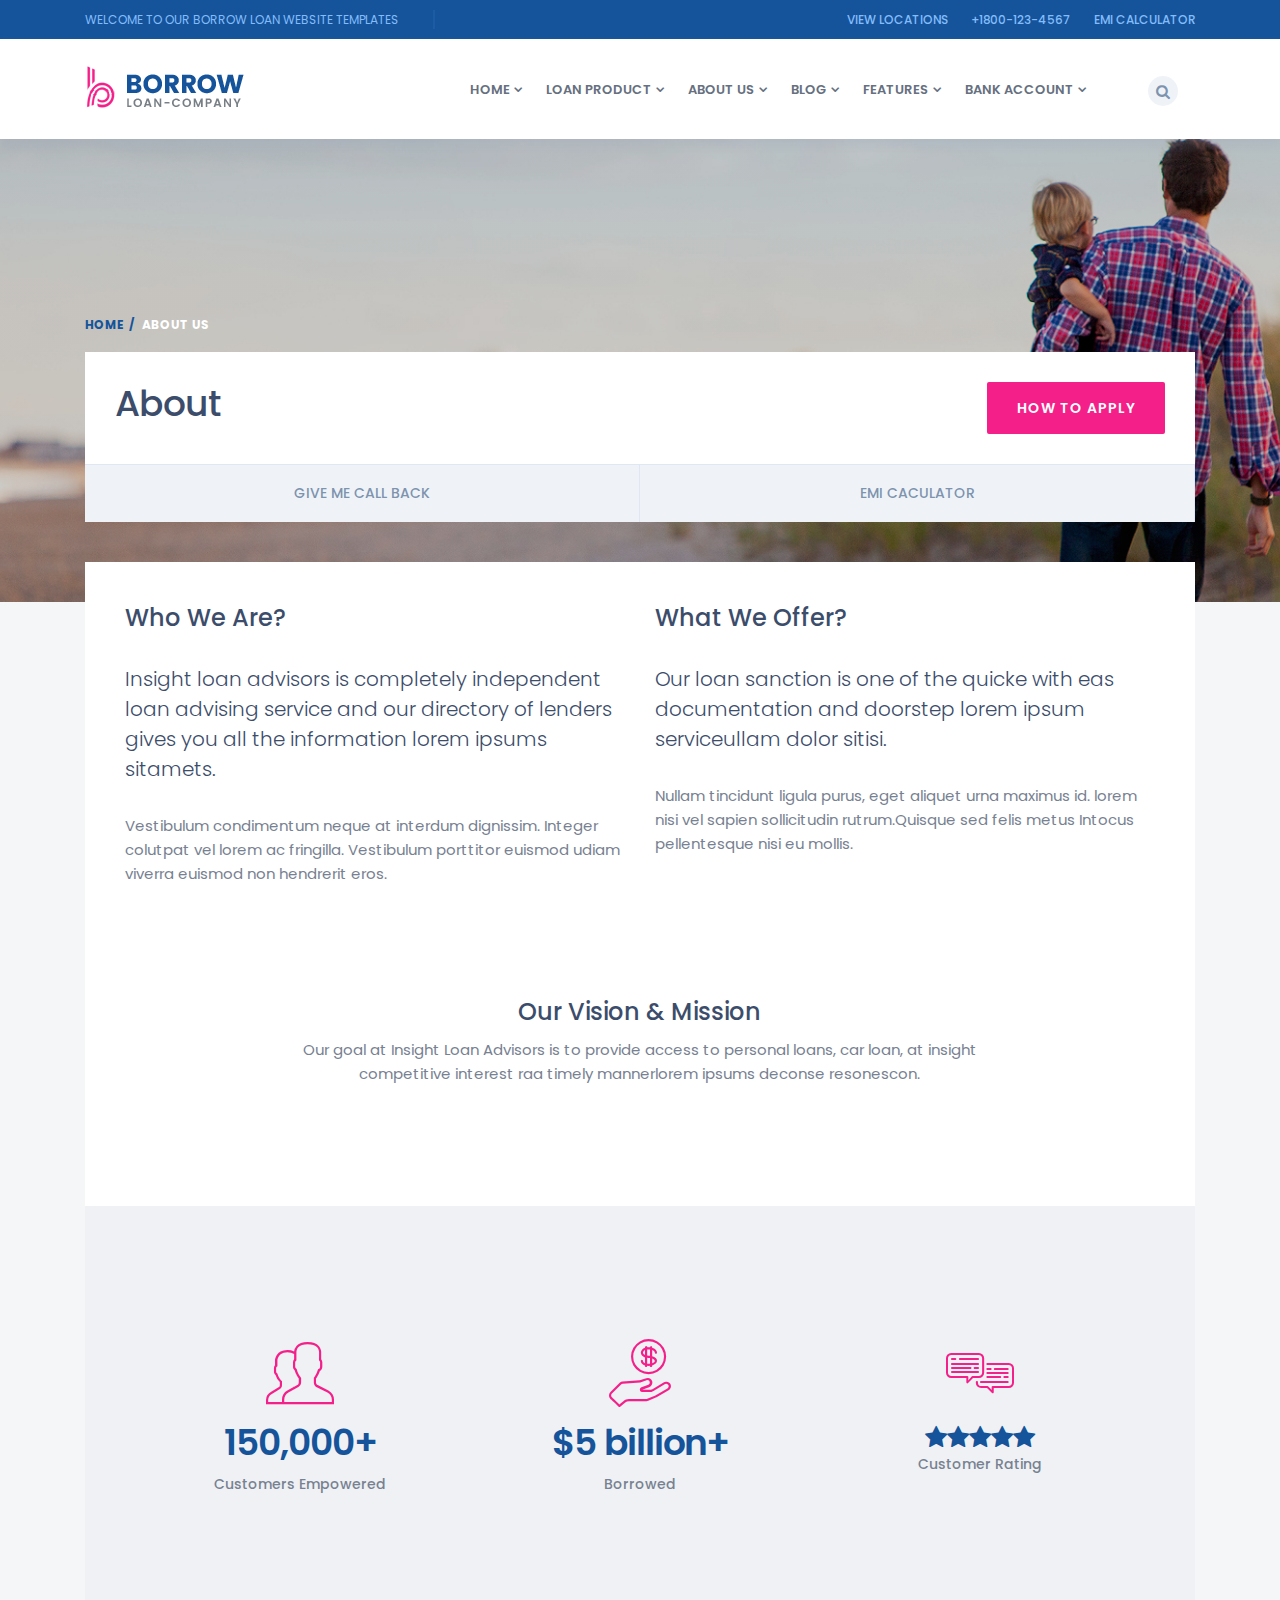
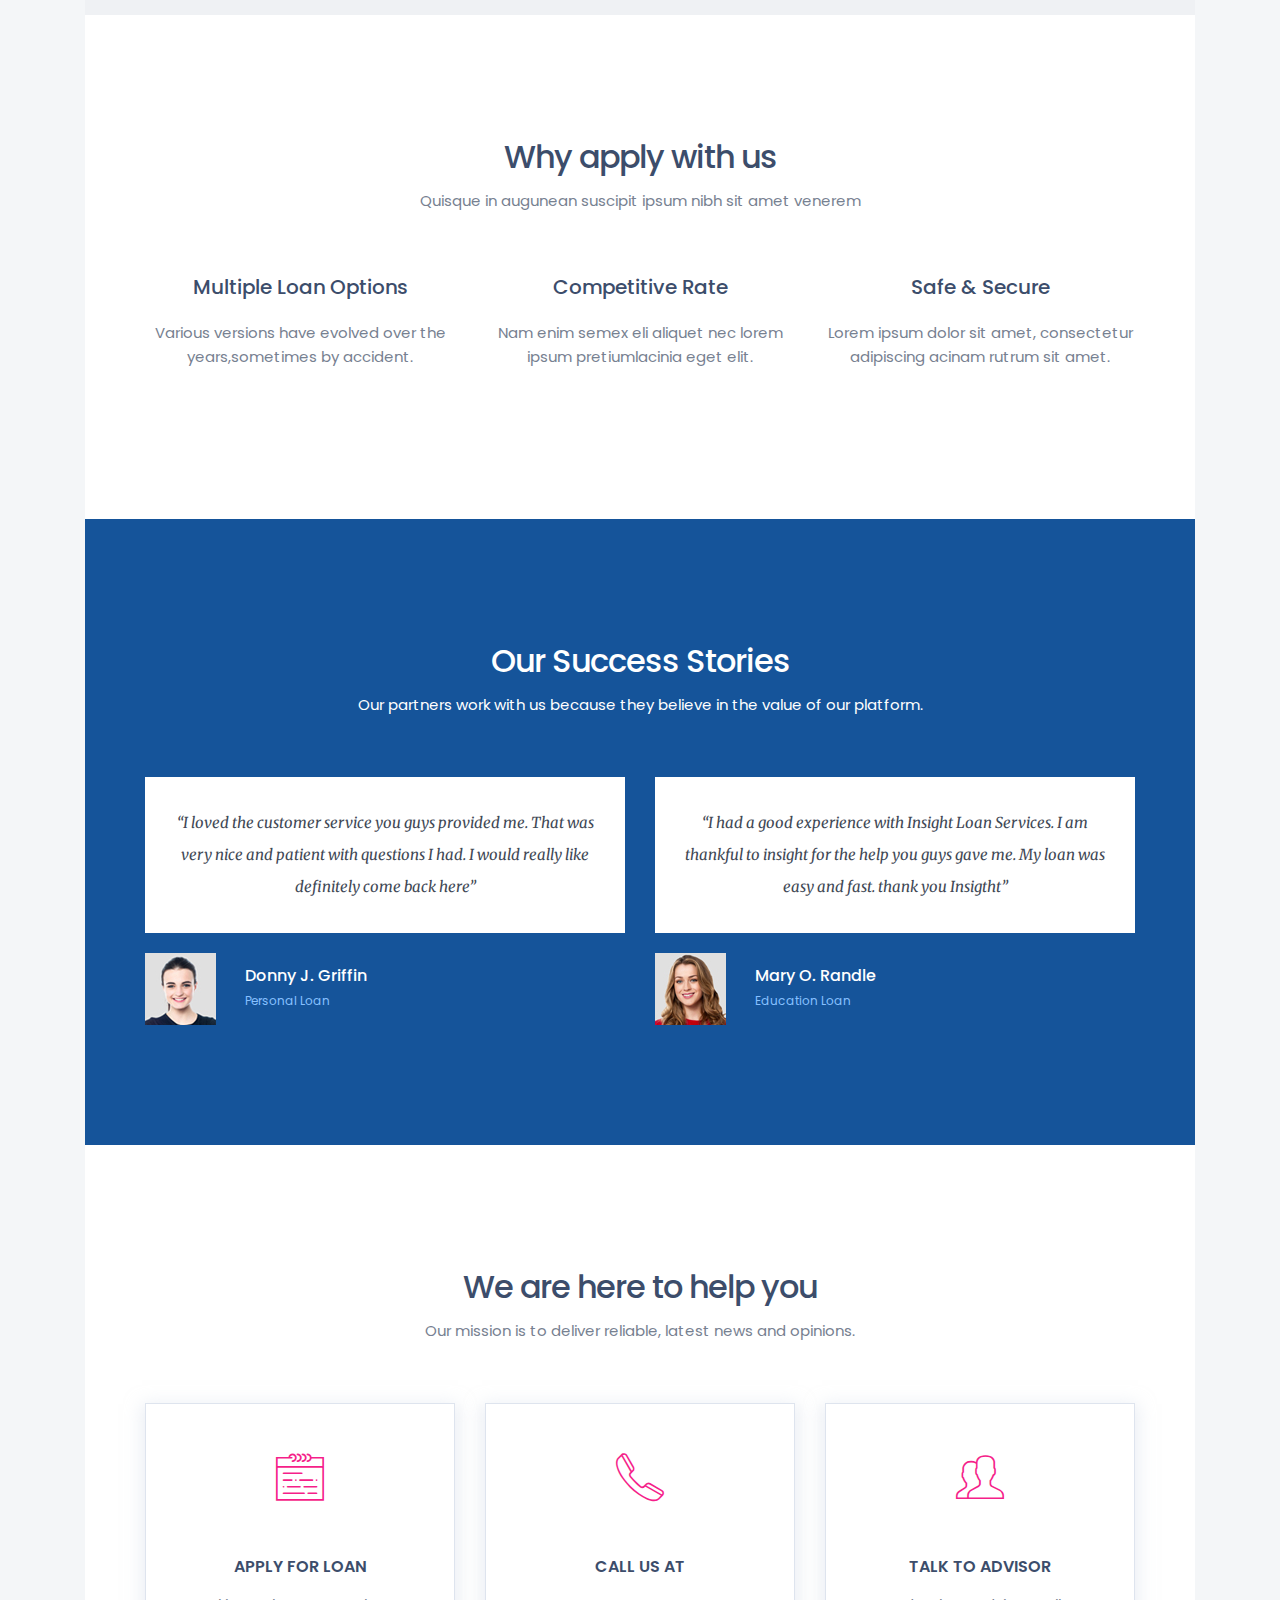
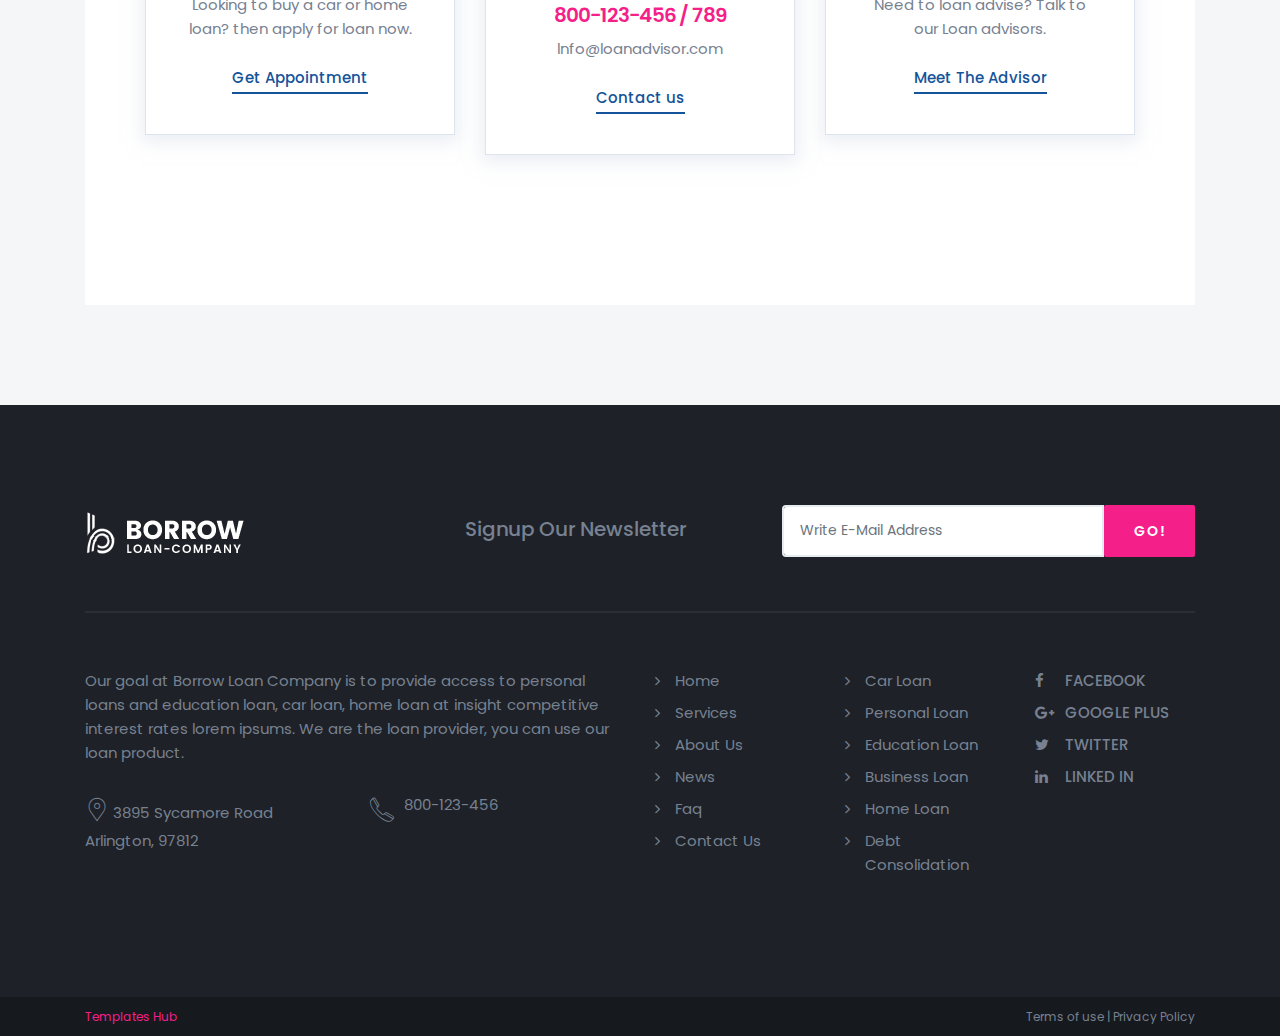
==== about.html @ 6f978fc0 "Updated 11:51pm 21/09/23" ====
<!DOCTYPE html>
<html lang="en">

<head>
    <meta charset="utf-8">
    <meta http-equiv="X-UA-Compatible" content="IE=edge">
    <meta name="viewport" content="width=device-width, initial-scale=1">
    <!-- The above 3 meta tags *must* come first in the head; any other head content must come *after* these tags -->
    <title>Borrow - A Loan Company Website Templates</title>
    <!-- Bootstrap -->
    <link href="css/bootstrap.min.css" rel="stylesheet">
    
    <link href="css/font-awesome.min.css" rel="stylesheet">
    <link href="css/fontello.css" rel="stylesheet">
    
   
    <!-- Google Fonts -->
    <link href="https://fonts.googleapis.com/css?family=Poppins:300,400,500,600,700%7CMerriweather:300,300i,400,400i,700,700i" rel="stylesheet">
    <link href="css/style.css" rel="stylesheet">
    <!-- HTML5 shim and Respond.js for IE8 support of HTML5 elements and media queries -->
    <!-- WARNING: Respond.js doesn't work if you view the page via file:// -->
    <!--[if lt IE 9]>
      <script src="https://oss.maxcdn.com/html5shiv/3.7.3/html5shiv.min.js"></script>
      <script src="https://oss.maxcdn.com/respond/1.4.2/respond.min.js"></script>
    <![endif]-->
</head>

<body>
    <div class="collapse searchbar" id="searchbar">
        <div class="search-area">
            <div class="container">
                <div class="row">
                    <div class="col-xl-12 col-lg-12 col-md-12 col-sm-12 col-12">
                        <div class="input-group">
                            <input type="text" class="form-control" placeholder="Search for...">
                            <span class="input-group-btn">
            <button class="btn btn-default" type="button">Go!</button>
            </span> </div>
                        <!-- /input-group -->
                    </div>
                    <!-- /.col-lg-6 -->
                </div>
            </div>
        </div>
    </div>
    <div class="top-bar">
        <!-- top-bar -->
        <div class="container">
            <div class="row">
                <div class="col-xl-4 col-lg-5 col-md-4 col-sm-6 col-6 d-none d-xl-block d-lg-block">
                    <p class="mail-text">Welcome to our Borrow Loan Website Templates</p>
                </div>
                <div class="col-xl-8 col-lg-7 col-md-12 col-sm-12 col-12 text-right">
                    <div class="top-nav"> <span class="top-text"><a href="#">View Locations</a> </span> <span class="top-text"><a href="#">+1800-123-4567</a></span> <span class="top-text"><a href="#">EMI calculator</a></span> </div>
                </div>
            </div>
        </div>
    </div>
    <!-- /.top-bar -->
    <div class="header">
        <div class="container">
            <div class="row">
                <div class="col-xl-2 col-lg-2 col-md-12 col-sm-6 col-6">
                    <!-- logo -->
                    <div class="logo">
                        <a href="index.html"><img src="images/logo.png" alt="Borrow - Loan Company Website Template"></a>
                    </div>
                </div>
                <!-- logo -->
                <div class="col-xl-9 col-lg-9 col-md-12 col-sm-12 col-12">
                  <div id="navigation">
                        <!-- navigation start-->
                        <ul>
                            <li class="active"><a href="#" class="animsition-link">Home</a>
                                <ul>
                                    <li><a href="index.html" title="Home page 1" class="animsition-link">Home page 1</a></li>
                                    <li><a href="index-1.html" title="Home page 2" class="animsition-link">Home page 2</a></li>
                                    <li><a href="index-2.html" title="Home page 3" class="animsition-link">Home page 3</a></li>
                                    <li><a href="index-3.html" title="Home page 4" class="animsition-link">Home page 4 
                                     <span class="badge">New</span></a></li>
                                    <li><a href="index-4-students-loan.html" title="students loan" class="animsition-link">Students Loan Page <span class="badge">New</span></a> </li>
                                    <li><a href="index-5-business-loan.html" title="students loan" class="animsition-link">Business Loan Page<span class="badge">New</span></a></li>
                                    <li><a href="index-6.html" title="" class="animsition-link">Home Tabbed<span class="badge">New</span></a></li>
                                    <li><a href="index-7-borrow-bank.html" title="" class="animsition-link">Bank Home Page<span class="badge">New</span></a></li>
                                </ul>
                            </li>
                            <li><a href="#" class="animsition-link">Loan Product</a>
                                <ul>
                                    <li><a href="#" title="Education Loan" class="animsition-link">Credit Card <span class="badge">New</span></a>
                                        <ul>
                                            <li><a href="credit-card-listing.html" title="Credit Card Listing" class="animsition-link">Credit Card Listing</a></li>
                                            <li><a href="credit-card-single.html" title="Credit Card Single" class="animsition-link">Credit Card Single</a></li>
                                        </ul>
                                    </li>
                                    <li><a href="#" title="Lenders" class="animsition-link">Lenders <span class="badge">New</span></a>
                                        <ul>
                                            <li><a href="lender-listing.html" title="Credit Card Listing" class="animsition-link">Lenders Listing</a></li>
                                            <li><a href="lender-single.html" title="Credit Card Single" class="animsition-link">Lenders Single</a></li>
                                        </ul>
                                    </li>
                                    <li><a href="product-single-sidebar.html">Product page side tab <span class="badge">New</span></a>
                                    </li>
                                    <li><a href="loan-listing-image.html" title="Loan Image Listing" class="animsition-link">Loan Image Listing</a></li>
                                    <li><a href="loan-listing-icon.html" title="Loan Icon Listing" class="animsition-link">Loan Icon Listing</a></li>
                                    <li><a href="car-loan.html" title="Car Loan" class="animsition-link">Car Loan Single</a></li>
                                    <li><a href="personal-loan.html" title="Personal Loan" class="animsition-link">Personal Loan Single</a></li>
                                    <li><a href="home-loan.html" title="Home Loan" class="animsition-link">Home Loan Single</a></li>
                                    <li><a href="education-loan.html" title="Education Loan" class="animsition-link">Education Loan Single</a></li>
                                </ul>
                            </li>
                            <li><a href="about.html" class="animsition-link">About us</a>
                                <ul>
                                    <li><a href="about.html" title="About us" class="animsition-link">About us</a></li>
                                    <li><a href="team.html" title="Team" class="animsition-link">Team</a></li>
                                </ul>
                            </li>
                            <li><a href="blog-listing.html" class="animsition-link">Blog</a>
                                <ul>
                                    <li><a href="blog-listing.html" title="Blog Listing" class="animsition-link">Blog Listing</a></li>
                                    <li><a href="blog-single.html" title="Blog Single" class="animsition-link">Blog Single</a></li>
                                    <li><a href="blog-two-column.html" title="Blog Two Column" class="animsition-link">Blog Two Column</a></li>
                                    <li><a href="blog-three-column.html" title="Blog Three Column" class="animsition-link">Blog Three Column</a></li>
                                </ul>
                            </li>
                            <li><a href="compare-loan.html" class="animsition-link">Features</a>
                                <ul>
                                    <li><a href="#" title="Compare Loan" class="animsition-link">Compare Page</a>
                                        <ul>
                                          
                                            <li><a href="compare-credit-card.html" title="Compare Loan" class="animsition-link">Compare Credit Card</a>
                                                <li><a href="compare-personal-loan.html" title="Compare Loan" class="animsition-link">Compare Personal</a></li>
                                                <li><a href="compare-student-loan.html" title="Compare Loan" class="animsition-link">Compare Student Loan</a></li>
                                                  <li><a href="compare-loan.html" title="Compare Loan" class="animsition-link">Compare Loan</a></li>
                                        </ul>
                                        </li>
                                        <li><a href="#" class="animsition-link">Landing Pages</a>
                                            <ul>
                                                <li><a href="landing-page-car-loan.html" title="Loan Calculator" class="animsition-link">Car Loan 
                                     <small class="highlight">Landing Page</small>
                                     </a></li>
                                                <li><a href="landing-page-home-loan.html" title="Loan Calculator" class="animsition-link">Home Loan 
                                     <small class="highlight">Landing Page</small></a></li>
                                     <li><a href="refinancing-landing-page.html" title="Refinancing Page" class="animsition-link">Refinancing Page
                                     <small class="highlight">Landing Page</small></a></li>
                                       <li><a href="lead-genrator-landing-page.html" title="Lead Genrator" class="animsition-link">Lead Genrator 
                                     <small class="highlight">Landing Page</small></a></li>
                                       <li><a href="card-landing-page.html" title="Card Landing" class="animsition-link">Card Page 
                                     <small class="highlight">Landing Page</small></a></li>
                                            </ul>
                                        </li>
                                        <li><a href="loan-calculator.html" title="Loan Calculator" class="animsition-link">Loan Calculator</a></li>
                                        <li><a href="loan-eligibility.html" title="Loan Calculator" class="animsition-link">Loan Eligibility Cal <span class="badge">NEW</span></a></li>
                                        <li><a href="faq.html" title="Faq" class="animsition-link">Faq page</a></li>
                                        <li><a href="testimonial.html" title="Testimonial" class="animsition-link">Testimonial</a></li>
                                        <li><a href="error.html" title="404 Error" class="animsition-link">404 Error</a></li>
                                        <li><a href="gallery-filter-2.html" class="animsition-link">Gallery</a>
                                            <ul>
                                                <li><a href="gallery-filter-2.html" title="Filterable Gallery 2 column" class="animsition-link">Filterable Gallery 2 column</a></li>
                                                <li><a href="gallery-filter-3.html" title="Filterable Gallery 3 column" class="animsition-link">Filterable Gallery 3 column</a></li>
                                                <li><a href="gallery-masonry.html" title="Masonry Gallery" class="animsition-link">Masonry Gallery</a></li>
                                                <li><a href="gallery-zoom.html" title="Zoom Gallery" class="animsition-link">Zoom Gallery</a></li>
                                            </ul>
                                        </li>
                                        <li><a href="shortcodes-tabs.html" class="animsition-link">Shortcodes</a>
                                            <ul>
                                                <li><a href="shortcodes-tables.html" title="Table" class="animsition-link">Table</a></li>
                                                <li><a href="shortcodes-tabs.html" title="Tab" class="animsition-link">Tab</a></li>
                                                <li><a href="shortcodes-accordion.html" title="Accordion" class="animsition-link">Accordion</a></li>
                                                <li><a href="shortcodes-alert.html" title="Alert" class="animsition-link">Alert</a></li>
                                                <li><a href="shortcodes-button.html" title="Button" class="animsition-link">Button</a></li>
                                                <li><a href="shortcodes-column.html" title="Column" class="animsition-link">Column</a></li>
                                            </ul>
                                        </li>
                                        <li><a href="contact-us.html" title="Contact us" class="animsition-link">Contact us</a></li>
                                </ul>
                                </li>
                                <li><a href="compare-loan.html" class="animsition-link">Bank Account</a>
                                    <ul>
                                        <li><a href="personal-bank-account.html" title="Bank Account" class="animsition-link">Bank Account</a></li>
                                        <li><a href="personal-bank-saving.html" title="Bank Saving" class="animsition-link">Bank Account list</a></li>
                                        <li><a href="borrow-account-saving.html" title="Bank Account Single" class="animsition-link">Bank Account Single</a></li>
                                    </ul>
                                </li>
                        </ul>
                    </div>
                    <!-- /.navigation start-->
                </div>
                <div class="col-xl-l col-lg-1 col-md-1 col-sm-1 col-12 d-none d-xl-block d-lg-block">
                    <!-- search start-->
                    <div class="search-nav"> <a class="search-btn" role="button" data-toggle="collapse" href="#searchbar" aria-expanded="false"><i class="fa fa-search"></i></a> </div>
                </div>
                <!-- /.search start-->
            </div>
        </div>
    </div>
    <div class="page-header">
        <div class="container">
            <div class="row">
                <div class="col-xl-12 col-lg-12 col-md-12 col-sm-12 col-12">
                    <div class="page-breadcrumb">
                        <ol class="breadcrumb">
                            <li><a href="index.html">Home</a></li>
                            <li class="active">About us</li>
                        </ol>
                    </div>
                </div>
                <div class="col-xl-12 col-lg-12 col-md-12 col-sm-12 col-12">
                   <div class="bg-white pinside30">
                        <div class="row">
                           <div class="col-xl-4 col-lg-4 col-md-9 col-sm-12 col-12">
                                <h1 class="page-title">About</h1>
                            </div>
                            <div class="col-xl-8 col-lg-8 col-md-3 col-sm-12 col-12">
                                <div class="row">
                                       <div class="col-xl-12 col-lg-12 col-md-12 col-sm-12 col-12">
                                        <div class="btn-action"> <a href="#" class="btn btn-default">How To Apply</a> </div>
                                    </div>
                                </div>
                            </div>
                        </div>
                    </div>
                    <div class="sub-nav" id="sub-nav">
                        <ul class="nav nav-justified">
                            <li class="nav-item">
                                <a href="contact-us.html" class="nav-link">Give me call back</a>
                            </li>
                            <li class="nav-item">
                                <a href="#" class="nav-link">Emi Caculator</a>
                            </li>
                        </ul>
                    </div>
                </div>
            </div>
        </div>
    </div>
    <div class=" ">
        <!-- content start -->
        <div class="container">
            <div class="row">
                <div class="col-md-12">
                    <div class="wrapper-content bg-white ">
                        <div class="about-section pinside40">
                            <div class="row">
                                <div class="col-xl-6 col-lg-6 col-md-6 col-sm-12 col-12">
                                    <h2 class="mb30">Who We Are?</h2>
                                    <p class="lead mb30">Insight loan advisors is completely independent loan advising service and our directory of lenders gives you all the information lorem ipsums sitamets.</p>
                                    <p>Vestibulum condimentum neque at interdum dignissim. Integer colutpat vel lorem ac fringilla. Vestibulum porttitor euismod udiam viverra euismod non hendrerit eros. </p>
                                </div>
                                <div class="col-xl-6 col-lg-6 col-md-6 col-sm-12 col-12">
                                    <div class="mb60">
                                        <h2 class="mb30">What We Offer?</h2>
                                        <p class="lead mb30">Our loan sanction is one of the quicke with eas documentation and doorstep lorem ipsum serviceullam dolor sitisi.</p>
                                        <p>Nullam tincidunt ligula purus, eget aliquet urna maximus id. lorem nisi vel sapien sollicitudin rutrum.Quisque sed felis metus Intocus pellentesque nisi eu mollis.</p>
                                    </div>
                                </div>
                                <div class="offset-xl-2 col-xl-8 offset-lg-2 col-lg-8 col-md-12 col-sm-12 col-12">
                                    <div class="text-center section-space80">
                                        <h2>Our Vision &amp; Mission</h2>
                                        <p>Our goal at Insight Loan Advisors is to provide access to personal loans, car loan, at insight competitive interest raa timely mannerlorem ipsums deconse resonescon.</p>
                                    </div>
                                </div>
                            </div>
                        </div>
                        <div class="section-space120 pinside60 bg-primary">
                            <div class="row">
                                <div class="col-xl-4 col-lg-4 col-md-4 col-sm-4 col-4">
                                    <div class="text-center">
                                        <div class="icon"> <i class="icon-4x icon-users icon-default"></i>
                                            <h1 class="big-title">150,000+</h1>
                                            <div class="small-title">Customers Empowered</div>
                                        </div>
                                    </div>
                                </div>
                                <div class="col-xl-4 col-lg-4 col-md-4 col-sm-4 col-4">
                                    <div class="text-center">
                                        <div class="icon"> <i class="icon-4x icon-money icon-default"></i>
                                            <h1 class="big-title">$5 billion+</h1>
                                            <div class="small-title">Borrowed</div>
                                        </div>
                                    </div>
                                </div>
                                <div class="col-xl-4 col-lg-4 col-md-4 col-sm-4 col-4">
                                    <div class="text-center">
                                        <div class="icon"> <i class="icon-4x icon-dialog icon-default"></i>
                                            <div class="icon icon-1x icon-primary"><i class="fa fa-star"></i><i class="fa fa-star"></i><i class="fa fa-star"></i><i class="fa fa-star"></i><i class="fa fa-star"></i></div>
                                            <div class="small-title">Customer Rating</div>
                                        </div>
                                    </div>
                                </div>
                            </div>
                        </div>
                        <div class="section-space120 pinside60 bg-white">
                            <div class="">
                                <div class="row">
                                    <div class="col-xl-12 col-lg-12 col-md-12 col-sm-12 col-12">
                                        <div class="section-title text-center mb60">
                                            <h1>Why apply with us</h1>
                                            <p>Quisque in augunean suscipit ipsum nibh sit amet venerem </p>
                                        </div>
                                    </div>
                                </div>
                                <div class="row">
                                    <div class="col-xl-4 col-lg-4 col-md-4 col-sm-4 col-4">
                                        <div class="text-center mb30">
                                            <h3 class="mb20">Multiple Loan Options</h3>
                                            <p> Various versions have evolved over the years,sometimes by accident.</p>
                                        </div>
                                    </div>
                                    <div class="col-xl-4 col-lg-4 col-md-4 col-sm-4 col-4">
                                        <div class="text-center mb30">
                                            <h3 class="mb20">Competitive Rate </h3>
                                            <p>Nam enim semex eli aliquet nec lorem ipsum pretiumlacinia eget elit.</p>
                                        </div>
                                    </div>
                                    <div class="col-xl-4 col-lg-4 col-md-4 col-sm-4 col-4">
                                        <div class="text-center mb30">
                                            <h3 class="mb20">Safe &amp; Secure</h3>
                                            <p>Lorem ipsum dolor sit amet, consectetur adipiscing acinam rutrum sit amet. </p>
                                        </div>
                                    </div>
                                </div>
                            </div>
                        </div>
                        <div class="bg-default pinside60 testimonial-section section-space120">
                            <div class=" ">
                                <div class="row">
                                    <div class="offset-xl-2 col-xl-8 offset-lg-2 col-lg-8 col-md-8 col-sm-12 col-12">
                                        <div class="mb60 text-center section-title title-white">
                                            <!-- section title start-->
                                            <h1 class="title-white">Our Success Stories</h1>
                                            <p>Our partners work with us because they believe in the value of our platform.</p>
                                        </div>
                                        <!-- /.section title start-->
                                    </div>
                                </div>
                                <div class="row">
                                    <div class="col-xl-6 col-lg-6 col-md-6 col-sm-12 col-12 clearfix">
                                        <div class="testimonial-block mb30">
                                            <div class="bg-white pinside30 mb20">
                                                <p class="testimonial-text text-center">“I loved the customer service you guys provided me. That was very nice and patient with questions I had. I would really like definitely come back here”</p>
                                            </div>
                                            <div class="testimonial-autor-box">
                                                <div class="testimonial-img pull-left"> <img src="images/testimonial-img.jpg" alt="Borrow - Loan Company Website Template"> </div>
                                                <div class="testimonial-autor pull-left">
                                                    <h4 class="testimonial-name">Donny J. Griffin</h4>
                                                    <span class="testimonial-meta">Personal Loan</span> </div>
                                            </div>
                                        </div>
                                    </div>
                                    <div class="col-xl-6 col-lg-6 col-md-6 col-sm-12 col-12 clearfix">
                                        <div class="testimonial-block mb30">
                                            <div class="bg-white pinside30 mb20">
                                                <p class="testimonial-text text-center"> “I had a good experience with Insight Loan Services. I am thankful to insight for the help you guys gave me. My loan was easy and fast. thank you Insigtht”</p>
                                            </div>
                                            <div class="testimonial-autor-box">
                                                <div class="testimonial-img pull-left"> <img src="images/testimonial-img-1.jpg" alt="Borrow - Loan Company Website Template"> </div>
                                                <div class="testimonial-autor pull-left">
                                                    <h4 class="testimonial-name">Mary O. Randle</h4>
                                                    <span class="testimonial-meta">Education Loan</span> </div>
                                            </div>
                                        </div>
                                    </div>
                                </div>
                            </div>
                        </div>
                        <div class="cta-section pinside60 bg-white section-space120">
                            <div class=" ">
                                <div class="row">
                                    <div class="offset-xl-2 col-xl-8 offset-lg-2 col-lg-8 col-md-8 col-sm-12 col-12">
                                        <div class="mb60 text-center section-title">
                                            <!-- section title start-->
                                            <h1>We are here to help you</h1>
                                            <p>Our mission is to deliver reliable, latest news and opinions.</p>
                                        </div>
                                        <!-- /.section title start-->
                                    </div>
                                </div>
                                <div class="row">
                                    <div class="col-xl-4 col-lg-6 col-md-6 col-sm-12 col-12">
                                        <div class="bg-white bg-boxshadow pinside40 outline text-center mb30">
                                            <div class="mb40"><i class="icon-calendar-3 icon-2x icon-default"></i></div>
                                            <h2 class="capital-title">Apply For Loan</h2>
                                            <p>Looking to buy a car or home loan? then apply for loan now.</p>
                                            <a href="#" class="btn-link">Get Appointment</a> </div>
                                    </div>
                                    <div class="col-xl-4 col-lg-6 col-md-6 col-sm-12 col-12">
                                        <div class="bg-white bg-boxshadow pinside40 outline text-center mb30">
                                            <div class="mb40"><i class="icon-phone-call icon-2x icon-default"></i></div>
                                            <h2 class="capital-title">Call us at </h2>
                                            <h1 class="text-big">800-123-456 / 789 </h1>
                                            <p>lnfo@loanadvisor.com</p>
                                            <a href="#" class="btn-link">Contact us</a> </div>
                                    </div>
                                    <div class="col-xl-4 col-lg-6 col-md-6 col-sm-12 col-12">
                                        <div class="bg-white bg-boxshadow pinside40 outline text-center mb30">
                                            <div class="mb40"> <i class="icon-users icon-2x icon-default"></i></div>
                                            <h2 class="capital-title">Talk to Advisor</h2>
                                            <p>Need to loan advise? Talk to our Loan advisors.</p>
                                            <a href="#" class="btn-link">Meet The Advisor</a> </div>
                                    </div>
                                </div>
                            </div>
                        </div>
                    </div>
                </div>
            </div>
        </div>
    </div>
    <!-- /.content end -->
    <div class="footer section-space100">
        <!-- footer -->
        <div class="container">
            <div class="row">
                <div class="col-xl-4 col-lg-4 col-md-4 col-sm-12 col-12">
                    <div class="footer-logo">
                        <!-- Footer Logo -->
                        <img src="images/ft-logo.png" alt="Borrow - Loan Company Website Templates"> </div>
                    <!-- /.Footer Logo -->
                </div>
                <div class="col-xl-8 col-lg-8 col-md-8 col-sm-12 col-12">
                    <div class="row">
                        <div class="col-xl-5 col-lg-5 col-md-5 col-sm-12 col-12">
                            <h3 class="newsletter-title">Signup Our Newsletter</h3>
                        </div>
                        <div class="col-xl-7 col-lg-7 col-md-7 col-sm-12 col-12">
                            <div class="newsletter-form">
                                <!-- Newsletter Form -->
                                <form action="https://jituchauhan.com/borrow/bootstrap-4/newsletter.php" method="post">
                                    <div class="input-group">
                                        <input type="email" class="form-control" id="newsletter" name="newsletter" placeholder="Write E-Mail Address" required>
                                        <span class="input-group-btn">
                <button class="btn btn-default" type="submit">Go!</button>
                </span> </div>
                                    <!-- /input-group -->
                                </form>
                            </div>
                            <!-- /.Newsletter Form -->
                        </div>
                    </div>
                    <!-- /.col-lg-6 -->
                </div>
            </div>
            <hr class="dark-line">
            <div class="row">
                <div class="col-xl-6 col-lg-6 col-md-6 col-sm-12 col-12">
                    <div class="widget-text mt40">
                        <!-- widget text -->
                        <p>Our goal at Borrow Loan Company is to provide access to personal loans and education loan, car loan, home loan at insight competitive interest rates lorem ipsums. We are the loan provider, you can use our loan product.</p>
                        <div class="row">
                            <div class="col-xl-6 col-lg-6 col-md-6 col-sm-6 col-6">
                                <p class="address-text"><span><i class="icon-placeholder-3 icon-1x"></i> </span>3895 Sycamore Road Arlington, 97812 </p>
                            </div>
                            <div class="col-xl-6 col-lg-6 col-md-6 col-sm-6 col-6">
                                <p class="call-text"><span><i class="icon-phone-call icon-1x"></i></span>800-123-456</p>
                            </div>
                        </div>
                    </div>
                    <!-- /.widget text -->
                </div>
                <div class="col-xl-2 col-lg-2 col-md-4 col-sm-6 col-6">
                    <div class="widget-footer mt40">
                        <!-- widget footer -->
                        <ul class="listnone">
                            <li><a href="#">Home</a></li>
                            <li><a href="#">Services</a></li>
                            <li><a href="#">About Us</a></li>
                            <li><a href="#">News</a></li>
                            <li><a href="#">Faq</a></li>
                            <li><a href="#">Contact Us</a></li>
                        </ul>
                    </div>
                    <!-- /.widget footer -->
                </div>
                <div class="col-xl-2 col-lg-2 col-md-4 col-sm-6 col-6">
                    <div class="widget-footer mt40">
                        <!-- widget footer -->
                        <ul class="listnone">
                            <li><a href="#">Car Loan</a></li>
                            <li><a href="#">Personal Loan</a></li>
                            <li><a href="#">Education Loan</a></li>
                            <li><a href="#">Business Loan</a></li>
                            <li><a href="#">Home Loan</a></li>
                            <li><a href="#">Debt Consolidation</a></li>
                        </ul>
                    </div>
                    <!-- /.widget footer -->
                </div>
                <div class="col-xl-2 col-lg-2 col-md-4 col-sm-6 col-6">
                    <div class="widget-social mt40">
                        <!-- widget footer -->
                        <ul class="listnone">
                            <li><a href="#"><i class="fa fa-facebook"></i>Facebook</a></li>
                            <li><a href="#"><i class="fa fa-google-plus"></i>Google Plus</a></li>
                            <li><a href="#"><i class="fa fa-twitter"></i>Twitter</a></li>
                            <li><a href="#"><i class="fa fa-linkedin"></i>Linked In</a></li>
                        </ul>
                    </div>
                    <!-- /.widget footer -->
                </div>
            </div>
        </div>
    </div>
    <!-- /.footer -->
    <div class="tiny-footer">
        <!-- tiny footer -->
        <div class="container">
            <div class="row">
                <div class="col-xl-6 col-lg-6 col-md-6 col-sm-6 col-6">
                    <p><a target="_blank" href="https://www.templateshub.net">Templates Hub</a></p>
                </div>
                <div class="col-xl-6 col-lg-6 col-md-6 col-sm-6 col-6 text-right">
                    <p>Terms of use | Privacy Policy</p>
                </div>
            </div>
        </div>
    </div>
    <!-- /.tiny footer -->
    <!-- back to top icon -->
    <a href="#0" class="cd-top" title="Go to top">Top</a>
    <!-- jQuery (necessary for Bootstrap's JavaScript plugins) -->
    <script src="js/jquery.min.js"></script>
    <!-- Include all compiled plugins (below), or include individual files as needed -->
    <script src="js/bootstrap.min.js"></script>
    <script type="text/javascript" src="js/menumaker.js"></script>
  
    <script type="text/javascript" src="js/jquery.sticky.js"></script>
    <script type="text/javascript" src="js/sticky-header.js"></script>
    <!-- Back to top script -->
    <script src="js/back-to-top.js" type="text/javascript"></script>
   
</body>


</html>
---- css/fontello.css ----
@font-face {
  font-family: 'fontello';
  src: url('../fonts/fontellof887.eot?72294633');
  src: url('../fonts/fontellof887.eot?72294633#iefix') format('embedded-opentype'),
       url('../fonts/fontellof887.html?72294633') format('woff2'),
       url('../fonts/fontellof887.woff?72294633') format('woff'),
       url('../fonts/fontellof887.ttf?72294633') format('truetype'),
       url('../fonts/fontellof887.svg?72294633#fontello') format('svg');
  font-weight: normal;
  font-style: normal;
}
/* Chrome hack: SVG is rendered more smooth in Windozze. 100% magic, uncomment if you need it. */
/* Note, that will break hinting! In other OS-es font will be not as sharp as it could be */
/*
@media screen and (-webkit-min-device-pixel-ratio:0) {
  @font-face {
    font-family: 'fontello';
    src: url('../font/fontello.svg?72294633#fontello') format('svg');
  }
}
*/
 
 [class^="icon-"]:before, [class*=" icon-"]:before {
  font-family: "fontello";
  font-style: normal;
  font-weight: normal;
  speak: none;
 
  display: inline-block;
  text-decoration: inherit;
  
   
  /* opacity: .8; */
 
  /* For safety - reset parent styles, that can break glyph codes*/
  font-variant: normal;
  text-transform: none;
 
  /* fix buttons height, for twitter bootstrap */
  line-height: 1em;
 
  /* Animation center compensation - margins should be symmetric */
  /* remove if not needed */
 
 
  /* you can be more comfortable with increased icons size */
  /* font-size: 120%; */
 
  /* Font smoothing. That was taken from TWBS */
  -webkit-font-smoothing: antialiased;
  -moz-osx-font-smoothing: grayscale;
 
  /* Uncomment for 3D effect */
  /* text-shadow: 1px 1px 1px rgba(127, 127, 127, 0.3); */
}
 
.icon-file:before { content: '\e800'; } /* '' */
.icon-flag:before { content: '\e801'; } /* '' */
.icon-folder:before { content: '\e802'; } /* '' */
.icon-gardening:before { content: '\e803'; } /* '' */
.icon-hourglass:before { content: '\e804'; } /* '' */
.icon-info:before { content: '\e805'; } /* '' */
.icon-letter:before { content: '\e806'; } /* '' */
.icon-light-bulb:before { content: '\e807'; } /* '' */
.icon-list:before { content: '\e808'; } /* '' */
.icon-loupe:before { content: '\e809'; } /* '' */
.icon-money:before { content: '\e80a'; } /* '' */
.icon-money-1:before { content: '\e80b'; } /* '' */
.icon-money-bag:before { content: '\e80c'; } /* '' */
.icon-office-chair:before { content: '\e80d'; } /* '' */
.icon-phone-call:before { content: '\e80e'; } /* '' */
.icon-podium:before { content: '\e80f'; } /* '' */
.icon-productivity:before { content: '\e810'; } /* '' */
.icon-puzzle:before { content: '\e811'; } /* '' */
.icon-reporting:before { content: '\e812'; } /* '' */
.icon-rocket:before { content: '\e813'; } /* '' */
.icon-shoe:before { content: '\e814'; } /* '' */
.icon-speedometer:before { content: '\e815'; } /* '' */
.icon-speedometer-1:before { content: '\e816'; } /* '' */
.icon-stemware:before { content: '\e817'; } /* '' */
.icon-tactics:before { content: '\e818'; } /* '' */
.icon-tactics-1:before { content: '\e819'; } /* '' */
.icon-tag:before { content: '\e81a'; } /* '' */
.icon-target:before { content: '\e81b'; } /* '' */
.icon-task:before { content: '\e81c'; } /* '' */
.icon-time:before { content: '\e81d'; } /* '' */
.icon-woman:before { content: '\e81e'; } /* '' */
.icon-worldwide:before { content: '\e81f'; } /* '' */
.icon-address-book:before { content: '\e820'; } /* '' */
.icon-address-book-1:before { content: '\e821'; } /* '' */
.icon-aim:before { content: '\e822'; } /* '' */
.icon-alarm-clock:before { content: '\e823'; } /* '' */
.icon-avatar:before { content: '\e824'; } /* '' */
.icon-balance:before { content: '\e825'; } /* '' */
.icon-briefcase:before { content: '\e826'; } /* '' */
.icon-briefcase-1:before { content: '\e827'; } /* '' */
.icon-calendar:before { content: '\e828'; } /* '' */
.icon-calendar-1:before { content: '\e829'; } /* '' */
.icon-charging:before { content: '\e82a'; } /* '' */
.icon-clock:before { content: '\e82b'; } /* '' */
.icon-clock-1:before { content: '\e82c'; } /* '' */
.icon-coffee-cup:before { content: '\e82d'; } /* '' */
.icon-compass:before { content: '\e82e'; } /* '' */
.icon-cup:before { content: '\e82f'; } /* '' */
.icon-distribution:before { content: '\e830'; } /* '' */
.icon-document:before { content: '\e831'; } /* '' */
.icon-coffee-cup-1:before { content: '\e832'; } /* '' */
.icon-cogwheel:before { content: '\e833'; } /* '' */
.icon-coins:before { content: '\e834'; } /* '' */
.icon-command:before { content: '\e835'; } /* '' */
.icon-compass-1:before { content: '\e836'; } /* '' */
.icon-cup-1:before { content: '\e837'; } /* '' */
.icon-diagram:before { content: '\e838'; } /* '' */
.icon-dialog:before { content: '\e839'; } /* '' */
.icon-documentation:before { content: '\e83a'; } /* '' */
.icon-dollar-bill:before { content: '\e83b'; } /* '' */
.icon-dollar-coins:before { content: '\e83c'; } /* '' */
.icon-employee:before { content: '\e83d'; } /* '' */
.icon-employees:before { content: '\e83e'; } /* '' */
.icon-flag-1:before { content: '\e83f'; } /* '' */
.icon-flask:before { content: '\e840'; } /* '' */
.icon-glasses:before { content: '\e841'; } /* '' */
.icon-horse:before { content: '\e842'; } /* '' */
.icon-laptop:before { content: '\e843'; } /* '' */
.icon-lifebuoy:before { content: '\e844'; } /* '' */
.icon-light-bulb-1:before { content: '\e845'; } /* '' */
.icon-line-graph:before { content: '\e846'; } /* '' */
.icon-loupe-1:before { content: '\e847'; } /* '' */
.icon-medal:before { content: '\e848'; } /* '' */
.icon-megaphone:before { content: '\e849'; } /* '' */
.icon-microscope:before { content: '\e84a'; } /* '' */
.icon-mortarboard:before { content: '\e84b'; } /* '' */
.icon-mountain:before { content: '\e84c'; } /* '' */
.icon-paper-plane:before { content: '\e84d'; } /* '' */
.icon-piggy-bank:before { content: '\e84e'; } /* '' */
.icon-pointer:before { content: '\e84f'; } /* '' */
.icon-rocket-1:before { content: '\e850'; } /* '' */
.icon-smartphone:before { content: '\e851'; } /* '' */
.icon-smartphone-1:before { content: '\e852'; } /* '' */
.icon-speedometer-2:before { content: '\e853'; } /* '' */
.icon-statistics:before { content: '\e854'; } /* '' */
.icon-store:before { content: '\e855'; } /* '' */
.icon-suitcase:before { content: '\e856'; } /* '' */
.icon-target-1:before { content: '\e857'; } /* '' */
.icon-tasks:before { content: '\e858'; } /* '' */
.icon-telescope:before { content: '\e859'; } /* '' */
.icon-tie:before { content: '\e85a'; } /* '' */
.icon-ufo:before { content: '\e85b'; } /* '' */
.icon-website:before { content: '\e85c'; } /* '' */
.icon-basket:before { content: '\e85d'; } /* '' */
.icon-binoculars:before { content: '\e85e'; } /* '' */
.icon-calculator:before { content: '\e860'; } /* '' */
.icon-calendar-2:before { content: '\e861'; } /* '' */
.icon-clock-2:before { content: '\e862'; } /* '' */
.icon-briefcase-2:before { content: '\e885'; } /* '' */
.icon-broken-link:before { content: '\e886'; } /* '' */
.icon-calculator-1:before { content: '\e887'; } /* '' */
.icon-calculator-2:before { content: '\e888'; } /* '' */
.icon-calendar-3:before { content: '\e88b'; } /* '' */
.icon-calendar-5:before { content: '\e88e'; } /* '' */
.icon-compose:before { content: '\e8a2'; } /* '' */
.icon-diamond:before { content: '\e8b1'; } /* '' */
.icon-document-1:before { content: '\e8b8'; } /* '' */
.icon-edit:before { content: '\e8ba'; } /* '' */
.icon-file-1:before { content: '\e8c9'; } /* '' */
.icon-file-2:before { content: '\e8ca'; } /* '' */
.icon-garbage-2:before { content: '\e8ec'; } /* '' */
.icon-help:before { content: '\e8ee'; } /* '' */
.icon-house:before { content: '\e8f8'; } /* '' */
.icon-idea:before { content: '\e8ff'; } /* '' */
.icon-like:before { content: '\e908'; } /* '' */
.icon-like-1:before { content: '\e909'; } /* '' */
.icon-link:before { content: '\e90b'; } /* '' */
.icon-list-1:before { content: '\e90c'; } /* '' */
.icon-list-2:before { content: '\e90d'; } /* '' */
.icon-newspaper:before { content: '\e939'; } /* '' */
.icon-paper-plane-1:before { content: '\e946'; } /* '' */
.icon-photo-camera:before { content: '\e94d'; } /* '' */
.icon-placeholder-3:before { content: '\e957'; } /* '' */
.icon-push-pin:before { content: '\e960'; } /* '' */
.icon-search:before { content: '\e96c'; } /* '' */
.icon-settings-6:before { content: '\e979'; } /* '' */
.icon-star-1:before { content: '\e99d'; } /* '' */
.icon-success:before { content: '\e9a9'; } /* '' */
.icon-umbrella:before { content: '\e9b9'; } /* '' */
.icon-unlink:before { content: '\e9ba'; } /* '' */
.icon-users:before { content: '\e9c7'; } /* '' */
.icon-users-1:before { content: '\e9c8'; } /* '' */
---- css/style.css ----
@charset "utf-8";

/* CSS Document */

/*

 Template Name : Borrow - A Loan Company Website Template
 Author : Jitu Chauhan;
 Version: 1.0.5;

+ General css 
+ Space css
+ Background & Block color 
+ Buttons
+ Input Form
+ Bullet
+ Icon
+ Navigation CSS

+ HOME
  - Home
  - Home-1
  - Home-2
+ LOAN PRODUCT
  - Loan Image Listing
  - Loan Icon Listing
  - Car Loan Single
  - Personal Loan Single
  - Home Loan Single
  - Education Loan Single
+ ABOUT US 
  - About us
  - Team
+ BLOG
  - Blog Listing
  - Blog Single
  - Two Column Masonry
  - Three Column Masonry
+ FEATURES
  - Compare Loan
  - Faq page
  - Testimonial
  - 404 Error
    - Gallery
      - Filterable Gallery 2 column
      - Filterable Gallery 3 column
      - Masonry Gallery
      - Zoom Gallery
    - Shortcodes
      - Tab
      - Accordion
      - Alert       

- CONTACT US
    
*/

/*-----------------------------------
General css class
-----------------------------------*/

body { font-size: 15px; font-family: 'Poppins', sans-serif; line-height: 1.4; color: #778191; background-color: #f4f6f8; -webkit-font-smoothing: antialiased; -moz-osx-font-smoothing: grayscale; }
h1, h2, h3, h4, h5, h6 { margin: 0px 0px 10px 0px; color: #3c4d6b; font-weight: 500; }
h1 { font-size: 32px; line-height: 44px; letter-spacing: -1px; }
h2 { font-size: 24px; line-height: 32px; }
h3 { font-size: 20px; line-height: 28px; }
h4 { font-size: 16px; line-height: 1.6; }
h5 { font-size: 14px; }
h6 { font-size: 14px; }
p { margin: 0 0 26px; line-height: 1.6; font-weight: 400; }
ul, ol { }
ul li, ol li { line-height: 1.8 }
a { color: #f51f8a; text-decoration: none; -webkit-transition: all 0.3s ease-in-out; -moz-transition: all 0.3s ease-in-out; transition: all 0.3s ease-in-out; }
a:focus, a:hover { text-decoration: none; color: #15549a; }
strong { font-weight: 600; }
blockquote { padding: 10px 20px; margin: 0 0 0px; font-size: 21px; border-left: 5px solid #eff1f4; color: #414346; font-style: italic; line-height: 35px; font-family: 'Merriweather', serif; font-weight: 700; }
blockquote.alignright { max-width: 50%; }
blockquote.alignleft { max-width: 50%; }
p:last-child { margin-bottom: 0px; }
::selection { background: #ffecb3; color: #333; }
*, *::before, *::after { transition: all .3s ease-in-out; }
.text-highlight { color: #ffecb3; }
.highlight { color: #f51f8a; }
.italic { }
.small-text { }
.listnone { list-style: none; margin: 0px 0px 20px 0px; padding: 0; }
.required { color: red }
.lead { color: #3c4d6b; line-height: 30px; font-size: 20px; }
.lead-strong { }
.section-title { }
.text-white { color: #fff; }
.title-white { color: #fff; }
.title { color: #3c4d6b; }
.text-bold { font-weight: 600; }
.text-black { color: #000000 !important; }
.text-light { color: #a1a4a8 !important; }
.text-dark { color: #414855 !important; }
.text-light-blue { color: #cce4ff; }
.border-primary { border-color: #15549a !important; }
.text-primary { color: #15549a !important; }
.border-default{border-color: #f51f8a !important;}
.border-top-default{border-top:3px solid #f51f8a;}
/*-----------------------------------
Space css class
-----------------------------------*/

/*----------------
margin space
-----------------*/

.mb0 { margin-bottom: 0px; }
.mb5 { margin-bottom: 5px; }
.mb10 { margin-bottom: 10px; }
.mb20 { margin-bottom: 20px; }
.mb30 { margin-bottom: 30px; }
.mb40 { margin-bottom: 40px; }
.mb60 { margin-bottom: 60px; }
.mb80 { margin-bottom: 80px; }
.mb100 { margin-bottom: 100px; }
.mt0 { margin-top: 0px; }
.mt10 { margin-top: 10px; }
.mt20 { margin-top: 20px; }
.mt30 { margin-top: 30px; }
.mt40 { margin-top: 40px; }
.mt60 { margin-top: 60px; }
.mt80 { margin-top: 80px; }
.mt100 { margin-top: 100px; }
.mr0 { margin-right: 0px; }
.mr10 { margin-right: 10px; }
.mr20 { margin-right: 10px; }
.ml0 { margin-left: 0px; }
.ml10 { margin-left: 10px; }
.ml20 { margin-left: 20px; }

/*----------------
less margin space from top
-----------------*/
.mt-20 { margin-top: -20px; }
.mt-40 { margin-top: -40px; }
.mt-60 { margin-top: -60px; }
.mt-80 { margin-top: -80px; }

/*---------------
Padding space
-----------------*/
.nopadding { padding: 0px; }
.nopr { padding-right: 0px; }
.nopl { padding-left: 0px; }
.pinside10 { padding: 10px; }
.pinside20 { padding: 20px; }
.pinside30 { padding: 30px; }
.pinside40 { padding: 40px; }
.pinside50 { padding: 50px; }
.pinside60 { padding: 60px; }
.pinside80 { padding: 80px; }
.pinside100 { padding: 100px; }
.pdt10 { padding-top: 10px; }
.pdt20 { padding-top: 20px; }
.pdt30 { padding-top: 30px; }
.pdt40 { padding-top: 40px; }
.pdt60 { padding-top: 60px; }
.pdt80 { padding-top: 80px; }
.pdb10 { padding-bottom: 10px; }
.pdb20 { padding-bottom: 20px; }
.pdb30 { padding-bottom: 30px; }
.pdb40 { padding-bottom: 40px; }
.pdb60 { padding-bottom: 60px; }
.pdb80 { padding-bottom: 80px; }
.pdl10 { padding-left: 10px; }
.pdl20 { padding-left: 20px; }
.pdl30 { padding-left: 30px; }
.pdl40 { padding-left: 40px; }
.pdl60 { padding-left: 60px; }
.pdl80 { padding-left: 80px; }
.pdl120 { padding-left: 120px; }
.pdr10 { padding-right: 10px; }
.pdr20 { padding-right: 20px; }
.pdr30 { padding-right: 30px; }
.pdr40 { padding-right: 40px; }
.pdr60 { padding-right: 60px; }
.pdr80 { padding-right: 80px; }
.x { }
.y { padding-top: 220px; }

/*---------------
Section Space
* Section space help to create top bottom space. 
*
-----------------*/
.section-space20 { padding-top: 20px; padding-bottom: 20px; }
.section-space40 { padding-top: 40px; padding-bottom: 40px; }
.section-space60 { padding-top: 60px; padding-bottom: 60px; }
.section-space80 { padding-top: 80px; padding-bottom: 80px; }
.section-space100 { padding-top: 100px; padding-bottom: 100px; }
.section-space120 { padding-top: 120px; padding-bottom: 120px; }
.section-space140 { padding-top: 140px; padding-bottom: 140px; }

/*-----------------------------------------
Background & Block color 
------------------------------------------*/
.bg-light { background-color: #fafcfd; }
.bg-primary { background-color: #eff1f4 !important; color: #778191; }
.bg-default { background-color: #15549a; color: #87c0ff; }
.bg-white { background-color: #fff; }
.outline { border: 1px solid #dee4ee; }
.link-title { }
.small-title { font-size: 14px; color: #778191; font-weight: 500; }
.big-title { font-size: 36px; font-weight: 600; color: #15549a; }
.capital-title { text-transform: uppercase; font-size: 16px; font-weight: 600; }
.bdr-btm { }
.green-text { }
.bg-boxshadow { -webkit-box-shadow: 0px 4px 16px 3px rgba(213, 221, 234, .5); -moz-box-shadow: 0px 4px 16px 3px rgba(213, 221, 234, .5); box-shadow: 0px 4px 16px 3px rgba(213, 221, 234, .5); }
.bg-gradient { position: relative;    /* Permalink - use to edit and share this gradient: http://colorzilla.com/gradient-editor/#1f2b70+0,1f2b70+47,943a9e+100&0.9+0,0.9+100 */ background: -moz-linear-gradient(-45deg, rgba(31, 43, 112, 1) 0%, rgba(31, 43, 112, 1) 47%, rgba(148, 58, 158, 1) 100%);    /* FF3.6-15 */ background: -webkit-linear-gradient(-45deg, rgba(31, 43, 112, 0.9) 0%, rgba(31, 43, 112, 0.9) 47%, rgba(148, 58, 158, 0.9) 100%);    /* Chrome10-25,Safari5.1-6 */ background: linear-gradient(135deg, rgba(31, 43, 112, 0.9) 0%, rgba(31, 43, 112, 0.9) 47%, rgba(148, 58, 158, 0.9) 100%);    /* W3C, IE10+, FF16+, Chrome26+, Opera12+, Safari7+ */ filter: progid:DXImageTransform.Microsoft.gradient(startColorstr='#e61f2b70', endColorstr='#e6943a9e', GradientType=1);    /* IE6-9 fallback on horizontal gradient */ }
.well-box { background-color: #fff; padding: 30px; border-radius: 4px; }
.bg-yellow-light { background-color: #fff9e0; }
.bg-pink { background-color: #f51f8a !important; }
.bg-dark { background-color: #4e5257 !important; }
.bg-dark-blue { background-color: #023975; }
.bg-light-blue { background-color: #15549a; }
.text-pink { color: #f51f8a; }

.card{border-color: #d3dbea; background-color: #f7fafd; border-radius: 3px; margin-bottom: 30px;}
.card-body{padding: 30px;}
.card-header{background-color: #f7fafd;}





/* Update 16 june 2017*/

/*-----------------------------------------
Buttons
------------------------------------------*/

.btn { font-size: 14px; border-radius: 2px; line-height: 12px; letter-spacing: 1px; text-transform: uppercase; padding: 20px 30px; border: none; font-weight: 600; }
.btn-default { background-color: #f51f8a; color: #fff; border-color: #f51f8a; }
.btn-default:hover { color: #fff; background-color: #ff389c; border-color: #ff389c; }
.btn-default.focus, .btn-default:focus { color: #fff; background-color: #d5504f; border-color: #c64241; }
.btn-primary { background-color: #15549a; color: #fff; }
.btn-primary:hover { color: #fff; background-color: #2573cb; }
.btn-primary.focus, .btn-primary:focus { }
.btn-secondary { background-color: #778191; color: #fff; }
.btn-secondary:hover { background-color: #f51f8a; color: #fff; }
.btn-outline { border: 2px solid #dee4ee; color: #9aa9c3; background-color: transparent; padding: 17px 28px; }
.btn-outline:hover { border: 2px solid #dee4ee; color: #6a7a94; background-color: #dee4ee; }
.btn-lg { padding: 25px 50px; font-size: 18px; text-align: center; }
.btn-sm { padding: 15px 20px; font-size: 12px; text-align: center; }
.btn-xs { padding: 4px 8px; font-size: 10px; }
.btn-link { color: #15549a; font-weight: 500; padding-bottom: 4px; border-bottom: 2px solid #15549a; display: inline-block; text-decoration: none; }
.btn-link:hover { color: #f51f8a; font-weight: 500; padding-bottom: 4px; border-bottom: 2px solid #f51f8a; text-decoration: none; }
.btn-link.focus, .btn-link:focus { text-decoration: none; border-color: #f51f8a; box-shadow: none; color: #f51f8a; }
.btn-link-white { color: #fff; font-weight: 500; padding-bottom: 4px; border-bottom: 2px solid #fff; display: inline-block; text-decoration: none; }
.btn-link-white:hover { border-color: #657bf9; color: #657bf9; }
.btn-link-orange { }
.btn-link-white:hover { }
.btn-default-link { color: #f51f8a; font-weight: 500; text-decoration: none; }
.btn-default-link:hover { color: #15549a; }

/*-----------------------------------------
Input Form
------------------------------------------*/
label { }
.control-label { text-transform: uppercase; color: #3c4d6b; font-size: 13px; font-weight: 600; }
.form-control { width: 100%; height: 52px; padding: 6px 16px; font-size: 14px; line-height: 1.42857143; color: #555; background-image: none; background-color: #fff; border-radius: 4px; -webkit-box-shadow: inset 0 0px 0px rgba(0, 0, 0, .075); box-shadow: inset 0 0px 0px rgba(0, 0, 0, .075); margin-bottom: 10px; border: 2px solid #e6ecef; }
.form-control[disabled], .form-control[readonly], fieldset[disabled] .form-control { background-color: #fff; }
.form-control:focus { }
.required { color: red }
textarea.form-control { border-radius: 2px; height: auto; }
select { -webkit-appearance: none; background-color: #fff; }
.input-group-text { display: -webkit-box; display: -ms-flexbox; display: flex; -webkit-box-align: center; -ms-flex-align: center; align-items: center; padding: .375rem .75rem; margin-bottom: 0; font-size: 1rem; font-weight: 400; line-height: 1.5; color: #555; text-align: center; white-space: nowrap; background-color: #ffffff; border: 2px solid #e6ecef; border-radius: .25rem; margin-right: -1px; }

/*-----------------------------------------
content
------------------------------------------*/
.content { padding-bottom: 100px; padding-top: 100px; }
.content-area { }
.sidebar-area { }
.wrapper-content { margin-top: -40px; margin-bottom: 100px; position: relative; }

/*-----------------------------------------
Bullet
------------------------------------------*/
.bullet { position: relative; padding-left: 25px; line-height: 32px; }
.bullet-arrow-circle-right li:before { font-family: 'FontAwesome'; display: block; position: absolute; left: 0; font-size: 15px; color: #919297; content: "\f18e"; }
.bullet-arrow-right li:before { font-family: 'FontAwesome'; display: block; position: absolute; left: 0; font-size: 15px; color: #747474; content: "\f101"; }
.bullet-check-circle li:before { font-family: 'FontAwesome'; display: block; position: absolute; left: 0; font-size: 15px; color: #15549a; content: "\f058"; }
.bullet-check-circle-default li:before { font-family: 'FontAwesome'; display: block; position: absolute; left: 0; font-size: 15px; color: #10a874; content: "\f05d"; padding-right: 4px; }

/* update 16 june 2017 */
.list-pdf-file li:before { font-family: 'FontAwesome'; display: block; position: absolute; left: 0; font-size: 15px; color: #ec4e10; content: "\f1c1"; padding-right: 4px; }
.list-pdf-file li a { color: #104b8c; text-decoration: underline; font-weight: 500; }
.list-pdf-file li a:hover { color: #f51f8a; }

/*-----------------------------------------
icon
------------------------------------------*/
.icon { }
.icon-1x { font-size: 24px; }

/* default icon size of font*/
.icon-2x { font-size: 48px; }
.icon-4x { font-size: 68px; }
`
.icon-6x { font-size: 88px; }
.icon-8x { font-size: 108px; }
.icon-default { color: #f51f8a; }
.icon-primary { color: #15549a; }
.icon-secondary { color: #bcbcbc; }
.dark-line { border-top: 2px solid #2b2e35; }

/*-------- updated v 1.0.2 -------*/
.fa-primary { }
.fa-default { color: #f51f8a; }
.fa-success { color: #6eb232; }

/*-----------------------------------------
top bar
------------------------------------------*/
.top-bar { padding-top: 10px; padding-bottom: 10px; background-color: #15549a; font-size: 12px; color: #83bcfa; font-weight: 500; text-transform: uppercase; }
.top-text { padding-left: 20px; line-height: 1.6; }
.top-text a { color: #83bcfa; }
.top-text a:hover { color: #fff; }
.search-nav { margin-top: 10px; text-align: center; }
.search-btn { border-radius: 50%; width: 30px; height: 30px; padding: 5px 0px 0px 0px; margin-top: 7px; color: #7e93ae; background-color: #eff3f8; display: inline-block; }
.searchbar { }
.search-area { padding: 30px; }
.header { background-color: #fff; padding-top: 20px; padding-bottom: 20px; position: relative; z-index: 99; -webkit-box-shadow: 0px 5px 9px 1px rgba(144, 161, 180, 0.2); box-shadow: 0px 5px 9px 1px rgba(144, 161, 180, 0.2); -moz-box-shadow: 0px 5px 9px 1px rgba(144, 161, 180, 0.2); }
.logo { }
.navigation-wide { background-color: #15549a }
.navigation-wide #navigation { margin-top: 0px; float: left; background-color: #15549a; }
#navigation, #navigation ul, #navigation ul li, #navigation ul li a, #navigation #menu-button { margin: 0; padding: 0; border: 0; list-style: none; line-height: 1; display: block; position: relative; -webkit-box-sizing: border-box; -moz-box-sizing: border-box; box-sizing: border-box; }
#navigation:after, #navigation>ul:after { content: "."; display: block; clear: both; visibility: hidden; line-height: 0; height: 0; }
#navigation #menu-button { display: none; }
#navigation { float: right; margin-top: 8px; position: relative; z-index: 99; }
#navigation>ul>li { float: left; }
#navigation.align-center>ul { font-size: 0; text-align: center; }
#navigation.align-center>ul>li { display: inline-block; float: none; }
#navigation.align-center ul ul { text-align: left; }
#navigation.align-right>ul>li { float: right; }
#navigation>ul>li>a { padding: 16px 10px; font-size: 13px; text-decoration: none; color: #66707f; font-weight: 600; text-transform: uppercase; }
#navigation>ul>li:hover>a { color: #f51f8a; }
#navigation>ul>li.has-sub>a { padding-right: 26px; }

/*#navigation > ul > li.has-sub > a:after {position: absolute; top: 22px; right: 11px; width: 8px; height: 2px;
display: block; background: #dddddd; content: '';}*/
#navigation>ul>li.has-sub>a:before { position: absolute; right: 14px; font-family: FontAwesome; content: "\f107"; -webkit-transition: all .25s ease; -moz-transition: all .25s ease; -ms-transition: all .25s ease; -o-transition: all .25s ease; transition: all .25s ease; }
#navigation ul ul li a .badge { font-size: 10px; background: #f51f8a; padding: 1px 7px; color: #fff; }

/*#navigation > ul > li.has-sub:hover > a:before {top: 23px; height: 0;}*/
#navigation ul ul { position: absolute; left: -9999px; }
#navigation.align-right ul ul { text-align: right; }
#navigation ul ul li { height: 0; -webkit-transition: all .25s ease; -moz-transition: all .25s ease; -ms-transition: all .25s ease; -o-transition: all .25s ease; transition: all .25s ease; }
#navigation li:hover>ul { left: auto; }
#navigation.align-right li:hover>ul { left: auto; right: 0; }
#navigation li:hover>ul>li { height: 45px; }
#navigation ul ul ul { margin-left: 100%; top: 0; }
#navigation.align-right ul ul ul { margin-left: 0; margin-right: 100%; }
#navigation ul ul li a { border-bottom: 1px solid rgba(222, 231, 242, 1); padding: 15px 15px 16px 15px; width: 220px; font-size: 13px; text-decoration: none; color: #66707f; font-weight: 500; background: #fff; }
#navigation ul ul li:last-child>a, .navigation ul ul li.last-item>a { border-bottom: 0; }
#navigation ul ul li:hover>a, #navigation ul ul li a:hover { color: #f51f8a; background-color: #f4f6f8; }
#navigation ul ul li.has-sub>a:after { position: absolute; top: 20px; right: 11px; width: 8px; height: 2px; display: block; background: #66707f; content: ''; }
#navigation.align-right ul ul li.has-sub>a:after { right: auto; left: 11px; }
#navigation ul ul li.has-sub>a:before { position: absolute; top: 17px; right: 14px; display: block; width: 2px; height: 8px; background: #66707f; content: ''; -webkit-transition: all .25s ease; -moz-transition: all .25s ease; -ms-transition: all .25s ease; -o-transition: all .25s ease; transition: all .25s ease; }
#navigation.align-right ul ul li.has-sub>a:before { right: auto; left: 14px; }
#navigation ul ul>li.has-sub:hover>a:before { top: 17px; height: 0; }
#navigation.small-screen { width: 100%; }
#navigation.small-screen ul { width: 100%; display: none; }
#navigation.small-screen.align-center>ul { text-align: left; }
#navigation.small-screen ul li { width: 100%; border-top: 1px solid rgba(223, 229, 237, 0.9); }
#navigation.small-screen ul ul li, #navigation.small-screen li:hover>ul>li { height: auto; }
#navigation.small-screen ul li a, #navigation.small-screen ul ul li a { width: 100%; border-bottom: 0; }
#navigation.small-screen>ul>li { float: none; }
#navigation.small-screen ul ul li a { padding-left: 25px; }
#navigation.small-screen ul ul ul li a { padding-left: 35px; }
#navigation.small-screen ul ul li a { color: #66707f; background: none; }
#navigation.small-screen ul ul li:hover>a, #navigation.small-screen ul ul li.active>a { color: #f51f8a; }
#navigation.small-screen ul ul, #navigation.small-screen ul ul ul, #navigation.small-screen.align-right ul ul { position: relative; left: 0; width: 100%; margin: 0; text-align: left; }
#navigation.small-screen>ul>li.has-sub>a:after, #navigation.small-screen>ul>li.has-sub>a:before, #navigation.small-screen ul ul>li.has-sub>a:after, #navigation.small-screen ul ul>li.has-sub>a:before { display: none; }
#navigation.small-screen #menu-button { display: block; padding: 16px 0px; color: #f51f8a; cursor: pointer; font-size: 12px; text-transform: uppercase; font-weight: 700; border-top: 1px solid #e2e7ee }
#navigation.small-screen #menu-button:after { position: absolute; top: 22px; right: 0px; display: block; height: 8px; width: 20px; border-top: 2px solid #f51f8a; border-bottom: 2px solid #f51f8a; content: ''; }
#navigation.small-screen #menu-button:before { position: absolute; top: 16px; right: 0px; display: block; height: 2px; width: 20px; background: #f51f8a; content: ''; }
#navigation.small-screen #menu-button.menu-opened:after { top: 23px; border: 0; height: 2px; width: 15px; background: #333; -webkit-transform: rotate(45deg); -moz-transform: rotate(45deg); -ms-transform: rotate(45deg); -o-transform: rotate(45deg); transform: rotate(45deg); }
#navigation.small-screen #menu-button.menu-opened:before { top: 23px; background: #333; width: 15px; -webkit-transform: rotate(-45deg); -moz-transform: rotate(-45deg); -ms-transform: rotate(-45deg); -o-transform: rotate(-45deg); transform: rotate(-45deg); }
#navigation.small-screen .submenu-button { position: absolute; z-index: 99; right: 0; top: 0; display: block; border-left: 1px solid rgba(223, 229, 237, 0.9); height: 46px; width: 46px; cursor: pointer; }
#navigation.small-screen .submenu-button.submenu-opened { background: #15549a; }
#navigation.small-screen ul ul .submenu-button { height: 34px; width: 34px; }
#navigation.small-screen .submenu-button:after { position: absolute; top: 22px; right: 19px; width: 8px; height: 2px; display: block; background: #bcc6d3; content: ''; }
#navigation.small-screen ul ul .submenu-button:after { top: 15px; right: 13px; }
#navigation.small-screen .submenu-button.submenu-opened:after { background: #ffffff; }
#navigation.small-screen .submenu-button:before { position: absolute; top: 19px; right: 22px; display: block; width: 2px; height: 8px; background: #bcc6d3; content: ''; }
#navigation.small-screen ul ul .submenu-button:before { top: 12px; right: 16px; }
#navigation.small-screen .submenu-button.submenu-opened:before { display: none; }
#navigation.small-screen.select-list { padding: 5px; }
#sub-nav { position: relative; }
#sub-nav #menu-button { display: none; }
#sub-nav.small-screen #menu-button { display: block; padding: 16px; color: #f51f8a; cursor: pointer; font-size: 12px; text-transform: uppercase; font-weight: 700; border-top: 1px solid #e2e7ee }
#sub-nav.small-screen #menu-button:after { position: absolute; top: 22px; right: 10px; display: block; height: 8px; width: 20px; border-top: 2px solid #f51f8a; border-bottom: 2px solid #f51f8a; content: ''; }
#sub-nav.small-screen #menu-button:before { position: absolute; top: 16px; right: 10px; display: block; height: 2px; width: 20px; background: #f51f8a; content: ''; }
#sub-nav.small-screen #menu-button.menu-opened:before { top: 23px; background: #333; width: 15px; -webkit-transform: rotate(-45deg); -moz-transform: rotate(-45deg); -ms-transform: rotate(-45deg); -o-transform: rotate(-45deg); transform: rotate(-45deg); }
#sub-nav.small-screen #menu-button.menu-opened:after { top: 23px; border: 0; height: 2px; width: 15px; background: #333; -webkit-transform: rotate(45deg); -moz-transform: rotate(45deg); -ms-transform: rotate(45deg); -o-transform: rotate(45deg); transform: rotate(45deg); }

/*-----------------------------------------
     Slider
------------------------------------------*/
#slider { }
.slider { position: relative; }
.slider-img img { position: relative; z-index: -1; width: 100%; }
.slider-img { background: -moz-linear-gradient(top, rgba(16, 75, 149, 0.8) 0%, rgba(16, 75, 149, 0.8) 100%); background: -webkit-linear-gradient(top, rgba(16, 75, 149, 0.8) 0%, rgba(16, 75, 149, 0.8) 100%); background: linear-gradient(to bottom, rgba(16, 75, 149, 0.8) 0%, rgba(16, 75, 149, 0.8) 100%); filter: progid:DXImageTransform.Microsoft.gradient(startColorstr='#cc1b2429', endColorstr='#cc1b2429', GradientType=0); position: relative; }
.slider-captions { position: absolute; bottom: 200px; }
.slider-title { color: #fff; font-size: 52px; font-weight: 700; line-height: 62px; }
.slider-text { color: #fff; }
.slider .owl-prev { position: absolute; left: 0px; top: 40%; left: 20px; }
.slider .owl-next { position: absolute; right: 0px; top: 40%; right: 20px; }
#slider .owl-next, #slider .owl-prev { background-color: transparent !important; border: 2px solid #fff; color: #fff; -webkit-transition: all 0.3s; -moz-transition: all 0.3s; transition: all 0.3s; }
#slider .owl-next:hover, #slider .owl-prev:hover { background-color: #fff !important; border: 2px solid #fff; color: #15549a; }
#slider .owl-pagination { margin: 0px; bottom: 40px; position: relative; }
#slider .owl-page span { border-radius: 2px; width: 98%; height: 1px; background-color: #fff; margin: 0px; }
#slider .owl-page { width: 5% }

/*-----------------------------------------
index-1
------------------------------------------*/
.mail-text { border-right: 2px solid #1b5ca5; }
.rate-table { background-color: #fff; border-top: 1px solid #dee7f2; border-bottom: 1px solid #dee7f2; margin-top: -21px; }
.loan-rate { font-size: 32px; color: #414855; margin-bottom: 0px; font-weight: 600; line-height: 1; }
.rate-counter-block { border-right: 1px solid #dee7f2; padding-top: 20px; padding-bottom: 20px; }
.rate-counter-block:first-child { }
.rate-icon { float: left; padding-top: 5px; padding-right: 20px; padding-left: 20px; }
.rate-box { }
.rate-title { text-transform: uppercase; font-size: 14px; color: #778191; }
.cta { background-size: cover; margin: 0; min-height: 410px; border: none; padding: 100px 0px; background: linear-gradient(rgba(16, 75, 149, 0.8), rgba(16, 75, 149, 0.8)), rgba(16, 75, 149, 0.8) url(../images/cta-img.jpg) no-repeat center; }
.testimonial-img-1 { }
.testimonial-name-1 { color: #15549a; font-size: 14px; text-transform: uppercase; font-weight: 500; margin-bottom: 0px; }

/*------------------------------------
 index-3 (updated: 16 june 2017)
-------------------------------------*/
.header-transparent { background-color: rgba(255, 255, 255, .1); padding-top: 19px; padding-bottom: 19px; border-bottom: 1px solid rgba(255, 255, 255, .08); position: fixed; z-index: 9; width: 100%; }
.header-transparent #navigation>ul>li.has-sub>a { padding-right: 30px; }
.header-transparent #navigation>ul>li>a { padding: 16px 10px; font-size: 13px; text-decoration: none; color: #fff; font-weight: 600; text-transform: uppercase; }
.header-transparent #navigation { float: right; margin-top: 0px; position: relative; z-index: 99; }
.top-nav-collapse { background-color: #15549a; }
.lender-logo-section { margin-top: -20px; }
.lender-box { margin-bottom: 8px; margin-top: 8px; }
.slider-gradient-img img { position: relative; z-index: -1; width: 100%; }
.slider-gradient-img { position: relative; background: -moz-linear-gradient(-45deg, rgba(31, 43, 112, 0.9) 0%, rgba(31, 43, 112, 0.9) 47%, rgba(148, 58, 158, 0.9) 100%); background: -webkit-linear-gradient(-45deg, rgba(31, 43, 112, 0.9) 0%, rgba(31, 43, 112, 0.9) 47%, rgba(148, 58, 158, 0.9) 100%); background: linear-gradient(135deg, rgba(25, 46, 167, 0.9) 0%, rgba(24, 40, 134, 0.9) 47%, rgba(148, 58, 158, 0.9) 100%); filter: progid:DXImageTransform.Microsoft.gradient(startColorstr='#e61f2b70', endColorstr='#e6943a9e', GradientType=1); }
.service-block-v3 { background-color: #fff; padding: 40px 0px 0px 0px; text-align: center; margin-bottom: 30px; }
.service-block-v3 .service-content { padding: 5px 30px; }
.service-block-v3 .service-title { margin-bottom: 20px; line-height: 24px; }
.service-rate-block { margin-bottom: 30px; }
.service-rate-block .product-rate { color: #f51f8a; margin-bottom: 6px; font-size: 18px; }
.rate-text { font-size: 12px; }
.customer-block { background-color: #fff; padding: 30px; }
.customer-img { position: relative; margin-bottom: 30px; }
.customer-content { }
.customer-text { color: #3c4d6b; font-size: 21px; margin-bottom: 30px; font-family: 'Merriweather', serif; letter-spacing: -1px; font-style: italic; line-height: 36px; font-weight: normal; }
.customer-name { font-size: 14px; font-weight: 600; color: #f51f8a; }
.customer-meta { }
.customer-quote-circle { background-color: #f51f8a; border-radius: 100%; padding: 10px; position: absolute; width: 40px; height: 40px; top: 20px; left: 30px; color: #fff; text-align: center; z-index: 1; }
.how-it-block { background-color: #fff; padding: 30px; min-height: 320px; }
.how-it-no { font-size: 76px; line-height: 86px; color: #15549a; }
.how-it-content { }

/*------------------------------------
 index-4 Students Home page
-------------------------------------*/
.students-slider-img { }
.students-slider-img img { width: 100%; }
.student-slider-img .slider-captions { }
.fee-charges-table { }
.fee-charges-table .list-group-item.active { z-index: 2; color: #414855; background-color: #ccd8e5; border-color: #ccd8e5; }
.fee-charges-table .list-group-item { position: relative; display: block; padding: 10px 15px; margin-bottom: -1px; background-color: #eff4f9; border: 1px solid #d1deeb; }
.education-rate-box { background-color: #eff4f9; padding: 20px; border-radius: 4px; margin-bottom: 5px; }
.education-rate-number { font-size: 32px; margin-bottom: 0px; }

/*------------------------------------
 index-5 Business Loan Home Page
-------------------------------------*/
.business-loan-products { background-color: #fff; padding: 40px; border: 1px solid #dee4ee; text-align: center; margin-bottom: 30px; }
.loan-products-icon { margin-bottom: 20px; }
.loan-products-content { }
.video-play { position: absolute; top: 24%; left: 41%; }
.section-about-video { }
.about-img { position: relative; }
.business-request-form { margin-bottom: -180px; }
.business-request-form h3 { margin-bottom: 30px; }
.business-request-form .form-group { margin-bottom: 0px; }
.lender-block { padding: 80px 40px; background-color: #fff; border: 1px solid #dee4ee; border-radius: 4px; text-align: center; }
.rate-badge { background: #104b8c; display: inline-block; padding: 4px 10px; border-radius: 4px; font-size: 12px; font-weight: 600; color: #fff; }

/*------------------------------------
 index-6 Lead Genrator
-------------------------------------*/
.header-wide { }
.header-wide .lead { font-size: 21px; color: #778191; margin-top: 12px; }
.lead-hero-wrapper { background: url(../images/lead-hero-img.jpg)no-repeat; background-size: cover; padding-top: 80px; padding-bottom: 80px; }
.lead-hero-caption { color: #fff; padding-top: 50px; margin-bottom: 20px; }
.rating-list { color: #f99d31; margin-top: 25px; font-size: 14px; }
.lead-hero-title { font-size: 48px; color: #fff; line-height: 58px; }
.lead-calculator { background: #15549a; color: #fff; border-radius: 6px; }
.lead-calculator .ui-widget.ui-widget-content { border: 1px solid #064489; }
.lead-calculator .ui-widget-header { border: 1px solid #61a6f2; background: #61a6f2; }
.lead-calculator .ui-widget-content { border: 1px solid #61a6f2; background: #61a6f2; }
.lead-cal-small-text { font-size: 12px; color: #70adf0; }
.pink-circle { }
.pink-circle.circle { background-color: transparent; width: 60px; height: 60px; border: 2px solid #f51f8a; border-radius: 100px; color: #f51f8a; text-align: center; padding: 10px; margin: 0px auto 30px auto; line-height: 1.7; display: inline-block; }
.highlight-outline { border-radius: 2px; }
.highlight-outline.outline:hover { border-color: #15549a; -webkit-box-shadow: 1px 1px 9px 2px rgba(0, 0, 0, 0.2); -moz-box-shadow: 1px 1px 9px 2px rgba(0, 0, 0, 0.2); box-shadow: 1px 1px 9px 2px rgba(0, 0, 0, 0.2); }
.counter-wrapper { background: url(../images/counter-wrapper.jpg)no-repeat; background-size: cover; padding-top: 150px; padding-bottom: 150px; text-align: center; }
.counter-block { text-align: center; display: inline-block; margin-bottom: 20px; }
.counter { display: inline-block; font-size: 46px; border-radius: 50%; color: #fff; font-weight: 600; margin-bottom: 20px; }
.lead-testimonial .customer-quote-circle { position: initial; margin-bottom: 20px; }
.lead-testimonial .testimonial-text { font-size: 18px; font-style: italic; font-family: 'Poppins', sans-serif; line-height: 28px; }
.about-lead-text { font-size: 19px; line-height: 30px; }
.loan-block { background-color: #286ab3; padding: 40px 50px; color: #b0ceef; text-align: center; margin-bottom: 30px; }
.loan-icon { margin-bottom: 30px; }
.loan-content { }
.lead-calculator .slider .ui-widget-content .ui-state-default { background-color: #f51f8a !important; border-radius: 100%; }
.percentage-text { position: relative; bottom: 28px; left: 32px; }
.counter-small-text { font-size: 48px; font-weight: 600; margin-left: 10px; color: #fff; }

/*------------------------------------
 index-7 homepage tab (11 June, 2018)
-------------------------------------*/
.header-regular { }
.header-regular.header { background-color: #15549a; color: #fff; padding-bottom: 13px; padding-top: 13px; }
.header-regular.header #navigation>ul>li>a { color: #fff; }
.nav-call-info { padding-top: 17px; }
.header-regular .logo { line-height: 3.3; }
.header-regular #navigation.small-screen #menu-button { color: #fff; }
.header-regular #navigation.small-screen #menu-button:before { background: #fff; }
.header-regular #navigation.small-screen #menu-button:after { border-top: 2px solid #fff; border-bottom: 2px solid #fff; }
.hero-section { background: url(../images/hero-img-1.jpg)no-repeat; background-size: cover; background-position-x: center; }
.hero-tab-block { padding-top: 241px; padding-bottom: 100px; }
.hero-tab-block .st-tabs .nav-link { padding: 18px 25px; text-align: center; margin-right: -1px; margin-left: -1px; }
.loan-form { }
.hero-tab-block .st-tabs a { text-transform: capitalize; }
.hero-tab-block .st-tabs .nav-tabs .nav-item.show .nav-link, .hero-tab-block .nav-tabs .nav-link.active { color: #f51f8a; background-color: white; border-color: #ffffff #ffffff #ffffff #ffffff; }
.hero-tab-block .nav-tabs { border-bottom: transparent; }
.hero-tab-block .btn-default { color: #fff; }
.hero-tab-block .btn-default:hover { color: #fff; }
.hero-tab-block .st-tabs .tab-content { border: transparent; }
.hero-tab-block .tab-content { border: transparent; }

/* Nice Select 
-------------------------------------------------------------- */
.nice-select { -webkit-tap-highlight-color: transparent; background-color: #f3f7fa; border-radius: 2px; border: solid 2px #d5e0e8; box-sizing: border-box; clear: both; cursor: pointer; display: block; float: left; font-family: inherit; font-size: 14px; font-weight: normal; height: 64px; line-height: 40px; outline: none; padding: 9px 14px; position: relative; text-align: left !important; -webkit-transition: all 0.2s ease-in-out; transition: all 0.2s ease-in-out; -webkit-user-select: none; -moz-user-select: none; -ms-user-select: none; user-select: none; white-space: nowrap; width: auto; color: #3c4d6b; }
.nice-select:hover { border-color: #dbdbdb; }
.nice-select:active, .nice-select.open, .nice-select:focus { border-color: #15549a; }
.nice-select:after { border-bottom: 2px solid #3c4d6b; border-right: 2px solid #3c4d6b; content: ''; display: block; height: 7px; margin-top: -4px; pointer-events: none; position: absolute; right: 14px; top: 50%; -webkit-transform-origin: 66% 66%; -ms-transform-origin: 66% 66%; transform-origin: 66% 66%; -webkit-transform: rotate(45deg); -ms-transform: rotate(45deg); transform: rotate(45deg); -webkit-transition: all 0.3s ease-in-out; transition: all 0.3s ease-in-out; width: 7px; }
.nice-select.open:after { -webkit-transform: rotate(-135deg); -ms-transform: rotate(-135deg); transform: rotate(-135deg); }
.nice-select.open .list { opacity: 1; pointer-events: auto; -webkit-transform: scale(1) translateY(0); -ms-transform: scale(1) translateY(0); transform: scale(1) translateY(0); }
.nice-select.disabled { border-color: #ededed; color: #999; pointer-events: none; }
.nice-select.disabled:after { border-color: #cccccc; }
.nice-select.wide { width: 100%; }
.nice-select.wide .list { left: 0 !important; right: 0 !important; }
.nice-select.right { float: right; }
.nice-select.right .list { left: auto; right: 0; }
.nice-select.small { font-size: 12px; height: 36px; line-height: 34px; }
.nice-select.small:after { height: 4px; width: 4px; }
.nice-select.small .option { line-height: 34px; min-height: 34px; }
.nice-select .list { border: 1px solid #999999; background-color: #fff; border-radius: 2px; border-top-left-radius: 0px; border-top-right-radius: 0px; box-shadow: 0 0 0 1px rgba(68, 68, 68, 0.11); box-sizing: border-box; margin-top: 0px; opacity: 0; overflow: hidden; padding: 0; pointer-events: none; position: absolute; top: 100%; left: 0; -webkit-transform-origin: 50% 0; -ms-transform-origin: 50% 0; transform-origin: 50% 0; -webkit-transform: scale(0.75) translateY(-21px); -ms-transform: scale(0.75) translateY(-21px); transform: scale(0.75) translateY(-21px); -webkit-transition: all 0.2s cubic-bezier(0.5, 0, 0, 1.25), opacity 0.15s ease-out; transition: all 0.2s cubic-bezier(0.5, 0, 0, 1.25), opacity 0.15s ease-out; z-index: 9; }
.nice-select .list:hover .option:not(:hover) { background-color: transparent !important; }
.nice-select .option { cursor: pointer; font-weight: 400; line-height: 40px; list-style: none; min-height: 40px; outline: none; padding-left: 18px; padding-right: 29px; text-align: left; -webkit-transition: all 0.2s; transition: all 0.2s; color: #3c4d6b; }
.nice-select .option:hover, .nice-select .option.focus, .nice-select .option.selected.focus { background-color: #f3f7fa; }
.nice-select .option.selected { font-weight: bold; }
.nice-select .option.disabled { background-color: transparent; color: #343031; cursor: default; }
.no-csspointerevents .nice-select .list { display: none; }
.no-csspointerevents .nice-select.open .list { display: block; }
.process-section { position: relative; }
.process-section .circle { background-color: #fff; border: 3px solid #f51f8a; color: #f51f8a; margin: -32px auto 18px auto; position: relative; }
.process-img { }
.rating-testimonials { }
.rating-testimonials .lead { font-size: 20px; font-weight: 600; line-height: 28px; margin-bottom: 18px; }
.rating-testimonials .testimonial-text { font-family: inherit; color: #414855; font-style: normal; line-height: 27px; font-size: 18px; }
.rating-testimonials .testimonial-name-1 { color: #585f66; font-size: 14px; text-transform: uppercase; font-weight: 600; margin-bottom: 0px; }

/*---------------------------------------------------
 index-8 homepage student-refinance (11 June, 2018)
-----------------------------------------------------*/
.header-wide { padding-top: 10px; padding-bottom: 10px; }
.refinance-hero-section { background: url(../images/hero-img-2.jpg)no-repeat; background-size: cover; position: relative; background-position-x: center; }
.refinance-hero-block { padding-top: 164px; padding-bottom: 164px; }
.refinance-hero-block h1 { font-size: 48px; line-height: 58px; }
.refinance-rate-section { background-color: rgba(21, 84, 154, 0.8); color: #fff; padding: 20px 25px; position: absolute; bottom: 0; border-bottom: 5px solid #0a4b94; }
.refinance-rate-block { display: inline-block; margin-right: 20px; line-height: 2; }
.refinance-rate-block-title { letter-spacing: 0px; font-weight: 600; font-size: 32px; margin-bottom: 0px; color: #fff; }
.how-it-section { color: #fff; }
.how-it-section .how-it-block { background-color: transparent; padding: 0px; min-height: inherit; margin-bottom: 30px; }
.how-it-section .how-it-no { float: left; color: #fff; font-size: 30px; height: 67px; width: 67px; background-color: #276ebc; border-radius: 100%; display: block; line-height: 1; padding: 20px 26px; }
.how-it-section .how-it-content { padding-left: 100px; }
.benifits-feature { margin-bottom: 30px; }
.benifits-feature ul { }
.benifits-feature ul li { padding-left: 20px; margin-bottom: 35px; }
.benifits-feature .bullet-check-circle-default li:before { font-size: 20px; }
.loan-rate-table { }
.loan-rate-table .table-light { background-color: #eff5ff; margin-bottom: 30px; }
.loan-rate-table .table thead { background-color: #e6f0ff; }
.loan-rate-table .table>thead>tr>th { text-align: center; color: #15549a; font-size: 18px; border-top: transparent; border-bottom: transparent; padding: 20px 43px 20px; }
.loan-rate-table .table tbody tr td { text-align: center; font-size: 16px; color: #414855; font-weight: 600; border-top: transparent; padding: 20px 0px; }
.loan-half-img { }
.loan-half-section { padding: 100px; }

/*---------------------------------------------------
compare card table
-----------------------------------------------------*/
.compare-table { }
.compare-card-title { font-size: 18px; font-weight: 600; }
.compare-table .table>thead>tr>th { padding: 12px 0px 10px 29px; text-align: left; font-weight: 500; }
.compare-table .table>tbody>tr>td { border-top: transparent; padding: 30px; vertical-align: middle; }
.compare-table .table { margin-bottom: 0px; }
.expandable-info { background-color: #fafafb; padding: 0px !important; }
.expandable-collapse { padding: 30px; }
.expandable-info ul li { font-size: 14px; line-height: 24px; }
.expandable-info .card { min-height: 285px; }
.expandable-info .card-body { padding: 20px 20px 5px; }
.card-tag { }
.card-name { }
.anuual-fees { }
.reward-rate { }
.compare-table .btn-link { font-size: 13px; padding-bottom: 0px; }

/*---------------------------------------------------
compare personal loan table
-----------------------------------------------------*/
.compare-personal-loan-table { }
.compare-personal-loan-title { font-size: 22px; font-weight: 600; margin-bottom: 0px; color: #414855; }
.compare-personal-loan-table .table>thead>tr>th { background-color: #f3f7fc; padding: 20px 0px 20px 29px; text-align: left; font-weight: 500; }
.compare-personal-loan-table .table>tbody>tr>td { border-top: transparent; padding: 30px; vertical-align: middle; }
.compare-personal-loan-table .table { margin-bottom: 0px; }
.compare-personal-loan-table .list-group-item { position: relative; display: block; padding: 16px; margin-bottom: -1px; background-color: #fff; border: 1px solid rgba(222, 227, 235, 1); font-size: 15px; color: #414855; font-weight: 600; }
.lender-tag { }
.estimate-tex { }
.credit-score { }
.terms { }
.monthly-payment { }

/*---------------------------------------------------
compare Student loan table
-----------------------------------------------------*/
.compare-student-loan-table { }
.compare-student-loan-title { font-size: 22px; font-weight: 600; margin-bottom: 0px; color: #414855; }
.compare-student-loan-table .table>thead>tr>th { background-color: #f3f7fc; padding: 20px 0px 20px 29px; text-align: left; font-weight: 500; }
.compare-student-loan-table .table>tbody>tr>td { border-top: transparent; padding: 30px; vertical-align: middle; }
.compare-student-loan-table .table { margin-bottom: 0px; }
.compare-student-loan-table .list-group-item { position: relative; display: block; padding: 16px; margin-bottom: -1px; background-color: #fff; border: 1px solid rgba(222, 227, 235, 1); font-size: 15px; color: #414855; font-weight: 600; }
.lender-tag { }
.fixed-text { }
.variable-apr { }
.terms { }

/*---------------------------------------------------
    Card Landing Page
-----------------------------------------------------*/
.header-wide { padding-top: 10px; padding-bottom: 10px; }
.card-hero-section { padding-top: 100px; padding-bottom: 100px; background: rgba(19, 88, 144, 1); background: -moz-linear-gradient(-45deg, rgba(19, 88, 144, 1) 0%, rgba(19, 88, 144, 1) 37%, rgba(59, 64, 160, 1) 57%, rgba(59, 64, 160, 1) 77%, rgba(59, 64, 160, 1) 100%); background: -webkit-gradient(left top, right bottom, color-stop(0%, rgba(19, 88, 144, 1)), color-stop(37%, rgba(19, 88, 144, 1)), color-stop(57%, rgba(59, 64, 160, 1)), color-stop(77%, rgba(59, 64, 160, 1)), color-stop(100%, rgba(59, 64, 160, 1))); background: -webkit-linear-gradient(-45deg, rgba(19, 88, 144, 1) 0%, rgba(19, 88, 144, 1) 37%, rgba(59, 64, 160, 1) 57%, rgba(59, 64, 160, 1) 77%, rgba(59, 64, 160, 1) 100%); background: -o-linear-gradient(-45deg, rgba(19, 88, 144, 1) 0%, rgba(19, 88, 144, 1) 37%, rgba(59, 64, 160, 1) 57%, rgba(59, 64, 160, 1) 77%, rgba(59, 64, 160, 1) 100%); background: -ms-linear-gradient(-45deg, rgba(19, 88, 144, 1) 0%, rgba(19, 88, 144, 1) 37%, rgba(59, 64, 160, 1) 57%, rgba(59, 64, 160, 1) 77%, rgba(59, 64, 160, 1) 100%); background: linear-gradient(135deg, rgba(19, 88, 144, 1) 0%, rgba(19, 88, 144, 1) 37%, rgba(59, 64, 160, 1) 57%, rgba(59, 64, 160, 1) 77%, rgba(59, 64, 160, 1) 100%); filter: progid:DXImageTransform.Microsoft.gradient(startColorstr='#135890', endColorstr='#3b40a0', GradientType=1); }
.card-hero-block { }
.card-benefit-tabs .st-tabs .tab-content { padding: 0px; border: none; background-color: transparent; margin-top: 30px; }
.card-benefit-tabs .nav-tabs { border-bottom: 0px; }
.card-benefit-tabs .st-tabs .nav-link { display: block; padding: 16px 49px; border: 1px solid #f6f9ff; border-radius: 5px; background-color: #f6f9ff; margin-bottom: -1px; margin-right: 10px; }
.card-benefit-tabs .st-tabs a { font-size: 14px; font-style: initial; text-transform: capitalize; font-weight: 500; color: #7e93ae; }
.card-benefit-tabs .st-tabs .nav-tabs .nav-item.show .nav-link, .card-benefit-tabs .st-tabs .nav-tabs .nav-link.active { color: #ffffff; background-color: #15549a; border-color: #15549a; }
.card-rate-info .list-group-item { position: relative; display: block; padding: 19px 30px; margin-bottom: 2px; background-color: #e8f0f9; border: transparent; font-size: 14px; border-radius: 0px; }

/*---------------------------------------------------
    Card Landing Page
-----------------------------------------------------*/
.header-standard { }
.header-standard.header { padding-bottom: 0px; padding-top: 0px; }
.top-header { padding-top: 22px; padding-bottom: 22px; }
.quick-info { float: right; font-size: 16px; color: #414855; font-weight: 600; padding-top: 9px; }
.header-standard .search-btn { border-radius: 2px; width: 46px; height: 42px; padding: 10px 0px 0px 0px; margin-top: 0px; color: #ffffff; background-color: #15549a; display: inline-block; }
.header-standard #navigation { float: inherit; margin-top: -1px; }
.header-standard #navigation>ul>li>a { padding: 22px 35px; color: #ffffff; font-weight: 400; }
.slider-second .slider-img { background: none; }
.slider-second#slider { margin-bottom: -1px; }
.slider-second#slider .owl-pagination { display: none; }
.overlay-section { margin-top: -60px; }
.hover-tabs { }
.hover-tabs.st-tabs .nav-link { display: block; padding: 16px 68px 16px 0px; border: none; border-radius: 0px; background-color: transparent; margin-bottom: 10px; }
.hover-tabs.st-tabs .tab-content { padding: 30px; border: 1px solid #ffffff; background-color: #fff; margin-top: -1px; border-radius: 5px; }
.hover-tabs.st-tabs a { font-size: 16px; font-style: initial; text-transform: capitalize; font-weight: 500; color: #15549a; }
.post-caption-block { position: relative; }
.post-caption-img { }
.post-caption-img img { border-radius: 3px; }
.post-caption-content { position: absolute; bottom: 0px; padding: 27px; }
.post-caption-block .meta { text-transform: capitalize; }
.cta-section-app { background: url(../images/cta-img-4.jpg)no-repeat; background-size: cover; background-position-x: 50%; }


/*---------------------------------------------------
    borrow-life-saving
-----------------------------------------------------*/
.bank-account-tabs{}
.bank-account-tabs.st-tabs .nav-link{background-color: #f4f6f8; border-color: #f4f6f8;}
.bank-account-tabs.st-tabs .tab-content{background-color: #eff1f3; border-color: #eff1f3;}
.bank-account-tabs.st-tabs .nav-tabs .nav-item.show .nav-link, .bank-account-tabs.st-tabs .nav-tabs .nav-link.active {
    color: #f51f8a;
    background-color: #eff1f3;
    border-color: #eff1f3;
}


.bank-account-tabs .tab-content .table>thead>tr>th {
   line-height: 1.42857143;
    vertical-align: top;
    border-top: 0px;
    padding: 18px 10px;
    text-align: left;
   
}










/*-----------------------------------------------------------------------
Service Page & Block Css
----------------------------------------------------------------------*/
#service { }
#service .owl-next, #service .owl-prev { background-color: transparent !important; border: 2px solid #a3b1c1; color: #a3b1c1; -webkit-transition: all 0.3s; -moz-transition: all 0.3s; transition: all 0.3s; }
#service .owl-next:hover, #service .owl-prev:hover { background-color: #f51f8a !important; border: 2px solid #f51f8a; color: #fff; }
.service-block { transition: box-shadow .5s; }
.service-block:hover { -webkit-box-shadow: 0px 4px 26px 3px rgba(213, 221, 234, 1); -moz-box-shadow: 0px 4px 26px 3px rgba(213, 221, 234, 1); box-shadow: 0px 4px 26px 3px rgba(213, 221, 234, 1); }
.service-block:hover i { color: #f51f8a; }
#service .owl-controls { text-align: center; margin-top: 10px; }
.icon-svg-2x { width: 80px; }
.icon-svg-1x { width: 60px; }

/*--------------------------------
Service-img
---------------------------------*/
.service-img-box { transition: box-shadow .5s; }
.service-img-box:hover { -webkit-box-shadow: 0px 4px 26px 3px rgba(213, 221, 234, 1); -moz-box-shadow: 0px 4px 26px 3px rgba(213, 221, 234, 1); box-shadow: 0px 4px 26px 3px rgba(213, 221, 234, 1); }
.service-img { position: relative; }
.service-content { }
.service-content>h2 { margin-bottom: 0px; }
.circle { background-color: #e3f0fe; width: 60px; height: 60px; border: 1px solid #15549a; border-radius: 100px; color: #15549a; margin: -70px auto 40px auto; padding: 10px; text-align: center; line-height: 1.7; }
.number { font-size: 24px; font-weight: 500; }
.number-block { text-align: center; }
.number-title { margin-bottom: 20px; }
.circle-large { width: 100px; height: 100px; border-radius: 100%; line-height: 2; padding: 10px; text-align: center; font-size: 42px; }
.circle-default { background-color: #f51f8a; color: #fff; }

/*--------------------------------
testimonial
---------------------------------*/
.testimonial-block { position: relative; }
.testimonial-text { font-family: 'Merriweather', serif; color: #414855; font-style: italic; line-height: 32px; }
.testimonial-autor { padding-top: 15px; padding-bottom: 12px; }
.testimonial-name { color: #fff; line-height: 1; margin-bottom: 5px; }
.testimonial-autor-box { }
.testimonial-title { color: #f51f8a; margin-bottom: 0px; }
.testimonial-img { float: left; padding-right: 29px; }
.testimonial-meta { font-size: 12px; }
.testimonial-simple { }
.testimonial-name-inverse { color: #15549a; text-transform: uppercase; font-size: 14px; font-weight: 600; }
.client-rating { margin-bottom: 10px; }
.rate-done { color: #f9b218; letter-spacing: 3px; }
.rate-remain { color: #c7ced5; }

/*--------------------------------
footer
---------------------------------*/
.newsletter-form { margin-bottom: 30px; }
.newsletter-title { color: #778191; margin-top: 10px; }
.footer { background-color: #1e2127; }
.footer-logo { margin-bottom: 30px; }
.widget-footer { }
.widget-footer ul { }
.widget-footer ul li { line-height: 1.6; margin-bottom: 8px; }
.widget-footer ul li a { color: #778191; }
.widget-footer ul li a:hover { color: #f51f8a; }
.tiny-footer { background-color: #16191e; font-size: 12px; padding-top: 10px; padding-bottom: 10px; }
.widget-footer { position: relative; padding-left: 20px; line-height: 32px; }
.widget-footer ul li:before { font-family: 'FontAwesome'; display: block; position: absolute; left: 0; font-size: 15px; color: #778191; content: "\f105"; }
.widget-social { }
.widget-social ul { }
.widget-social ul li { line-height: 1.6; margin-bottom: 8px; }
.widget-social ul li a { color: #778191; text-transform: uppercase; font-weight: 500; }
.widget-social ul li a i { width: 30px; }
.widget-social ul li a:hover { color: #f51f8a; text-decoration: underline; }
.address-text { }
.call-text { }
.call-text span { padding-right: 10px; vertical-align: -webkit-baseline-middle; }

/*--------------------------------
Page header 
---------------------------------*/
.page-header { margin: 0; padding: 175px 0px 80px; min-height: 410px; border: none; background: linear-gradient(rgba(0, 0, 0, 0.2), rgba(0, 0, 0, 0.2)), rgba(0, 0, 0, 0.2) url(../images/page-header.jpg) no-repeat center; background-size: cover; }
.page-title { margin-bottom: 0px; font-size: 36px; }
.rate-block { text-align: right; }
.rate-number { margin-bottom: 0px; line-height: 1; color: #f51f8a; }
.btn-action { text-align: right; }
.sub-nav { background-color: #eff3f8; border-top: 1px solid #dee7f2; }
.is-sticky .sub-nav { position: relative; z-index: 9; top: 120px; }
.sub-nav>.nav { }
.sub-nav>.nav li a { padding: 16px; font-size: 14px; text-transform: uppercase; color: #7e93ae; font-weight: 500; border-right: 1px solid #dee7f2; }
.sub-nav>.nav li a:hover { background-color: #fff; color: #f51f8a; }
.sub-nav>.nav li a:focus { background-color: #fff; color: #f51f8a; }
.sub-nav>.nav li.active a { color: red; background-color: #fff; color: #f51f8a; }
.page-breadcrumb { }
.page-breadcrumb .breadcrumb { background-color: transparent; padding: 0px; font-size: 12px; text-transform: uppercase; color: #15549a; font-weight: 700; }
.page-breadcrumb .breadcrumb>li { }
.page-breadcrumb .breadcrumb>.active { color: #fff; font-weight: 700; }
.page-breadcrumb .breadcrumb>li a { color: #15549a; font-weight: 700; }
.page-breadcrumb .breadcrumb>li a:hover { color: #f51f8a; }
.page-breadcrumb .breadcrumb>li+li:before { padding: 0 5px; color: #15549a; content: "/\00a0"; }

/*--------------------------------
Blog  
---------------------------------*/
.post-holder { border-bottom: 1px solid #e8eaec; margin-bottom: 29px; }
.post-header { border-bottom: 1px solid #dee4ee; margin-bottom: 20px; padding-bottom: 19px; }
.post-block { }
.post-img { }
.meta { font-size: 12px; text-transform: uppercase; font-weight: 600; color: #a4a7ac; margin-bottom: 14px; margin-top: 14px; }
.meta span { margin-right: 0px; }
.meta span:after { margin-left: 15px; margin-right: 15px; color: #b0b0b0; content: "|"; }
.meta span:last-child:after { margin-left: 0px; margin-right: 0px; content: ""; }

/*----- Related Post-----*/
.post-related { border-bottom: 1px solid #e8eaec; }
.post-related-title { }
.post-related-content { }
.related-title { font-size: 18px; color: #4b5565; }
.related-img { }

/*----- prev-next-----*/
.post-navigation { border-bottom: 1px solid #e8eaec; margin-bottom: 29px; padding-bottom: 30px; }
.nav-links { }
.nav-previous { }
.prev-link, .next-link { color: #778191; margin-bottom: 10px; display: block; text-decoration: underline; text-transform: uppercase; font-weight: 600; font-size: 14px; letter-spacing: 1px; }
.nav-next { }
.next-link { }
.prev-link { }
.prev-link:hover, .next-link:hover { color: #f51f8a }
.meta-date { color: #f51f8a; font-weight: 600; }
.meta-author { }
.meta-comments { }
#post-gallery { }
.quote-block { }
.meta-link { color: #a4a7ac; }

/*--------------------------------
Blog-sidebar  
---------------------------------*/
.widget { padding: 30px; margin-bottom: 30px; }
.widget-title { border-bottom: 1px solid #e8eaec; margin-bottom: 19px; padding-bottom: 20px; }
.widget-search { }
.widget-category { }
.widget-category li a, .widget-archives li a { padding-top: 10px; padding-bottom: 10px; display: block; line-height: 14px; color: #797b80; font-size: 14px; }
.widget-category li a:hover, .widget-archives li a:hover { color: #f51f8a; }
.widget-tags { }
.widget-tags a { text-transform: uppercase; border: 2px solid #c3c7d1; padding: 9px 16px; display: inline-block; margin-bottom: 5px; font-weight: 700; font-size: 12px; line-height: 12px; color: #9a9fab; border-radius: 4px; letter-spacing: 1px; }
.widget-tags a:hover { background-color: #f51f8a; color: #fff; border-color: #f51f8a; }

/*----- post-author-----*/
.post-author { border-bottom: 1px solid #e8eaec; margin-bottom: 29px; padding-bottom: 30px; }
.author-img { }
.author-bio { }
.author-header { }
.author-header small { text-transform: uppercase; color: #de4526; font-weight: 700; margin-left: 15px; }
.author-content { }
.author-social { }
.author-social a { color: #707070; display: inline-block; text-align: center; font-size: 13px; padding: 8px 12px; }
.author-social a:hover { background-color: #de4526; color: #fff; }

/*----- comments-----*/
.comments-area { border-bottom: 1px solid #e8eaec; padding-bottom: 40px; }
.comments-title { margin-bottom: 40px; }
.comment-list { }
.comment { }
.comment-body { margin-bottom: 60px; }
.comment-author { }
.comment-author img { width: 120px; float: left; }
.comment-info { padding-left: 160px; }
.comment-header { }
.user-title { margin-bottom: 0px; }
.comment-meta { margin-bottom: 20px; font-size: 13px; font-weight: 400; text-transform: uppercase; }
.comment-meta-date { }
.comment-content { }
.reply { }
.reply-title { margin-bottom: 40px; }
.childern { padding-left: 140px; }
.leave-comments { background-color: #f3f5f5; }
.widget-share { background-color: #fff; padding: 14px; position: absolute; top: 0px; right: -56px; }
.btn-share { padding: 12px 16px; display: inline-block; line-height: 1; margin-bottom: 2px; font-size: 14px; width: 40px; }
.btn-facebook { background-color: #3b5998; color: #fff; }
.btn-facebook:hover { background-color: #3b5998; color: #fff; }
.btn-twitter { background-color: #1da1f2; color: #fff; }
.btn-twitter:hover { background-color: #1da1f2; color: #fff; }
.btn-google { background-color: #dc483a; color: #fff; }
.btn-google:hover { background-color: #dc483a; color: #fff; }
.btn-linkedin { background-color: #0088b5; color: #fff; }
.btn-linkedin:hover { background-color: #0088b5; color: #fff; }

/*--------------------------------
Blog-single  
---------------------------------*/
.name { font-size: 14px; text-transform: uppercase; color: #f51f8a; font-weight: 600; padding-left: 30px; }

/*--------------------------------
Pagination  
---------------------------------*/
.st-pagination { }
.st-pagination .pagination>li>a, .pagination>li>span { position: relative; float: left; margin-left: -1px; line-height: 1.42857143; color: #9a9fab; text-decoration: none; font-size: 12px; border: 2px solid #c3c7d1; font-weight: 600; border-radius: 4px; text-transform: uppercase; margin-right: 3px; margin-bottom: 5px; background-color: #fff; padding: 8px 13px; }
.st-pagination .pagination>li>a:focus, .st-pagination .pagination>li>a:hover, .st-pagination .pagination>li>span:focus, .st-pagination .pagination>li>span:hover { z-index: 2; color: #fff; background-color: #f51f8a; border-color: #f51f8a; border-radius: 4px; }
.st-pagination .pagination>li:first-child>a, .st-pagination .pagination>li:first-child>span { margin-left: 0; border-radius: 4px; }
.st-pagination .pagination>li:last-child>a, .st-pagination .pagination>li:last-child>span { border-radius: 4px; }
.st-pagination .pagination>.active>a, .st-pagination .pagination>.active>a:focus, .st-pagination .pagination>.active>a:hover, .st-pagination .pagination>.active>span, .st-pagination .pagination>.active>span:focus, .st-pagination .pagination>.active>span:hover { z-index: 3; color: #fff; cursor: default; background-color: #f51f8a; border-color: #f51f8a; border-radius: 4px; }
.st-accordion { }
.st-accordion .sign { color: #3c4d6b; padding: 0 2px; position: absolute; left: 0px; top: 5px; margin-left: -20px; font-size: 14px; }
.st-accordion .accordion .panel-heading.active .sign { color: #95cd40; }
.st-accordion .panel-title { margin-top: 0; margin-bottom: 0; font-size: 18px; color: inherit; position: relative; color: #3c4d6b; }
.sign { color: #084988; padding: 0 2px; position: absolute; right: -10px; top: 6px; }
.st-accordion .panel-heading.active .sign { color: #f51f8a; }
.st-accordion .panel { margin-bottom: 20px; background-color: #fff; border: 1px solid transparent; border-radius: 0px; -webkit-box-shadow: none; box-shadow: none; }
.st-accordion .panel-default { border-color: transparent; border-bottom: 1px solid #e0e7ea; }
.st-accordion .panel-group .panel { margin-bottom: 10px; border-radius: 0px; -webkit-box-shadow: 0px 0px 0px 0px rgba(234, 234, 234, 1); -moz-box-shadow: 0px 0px 0px 0px rgba(234, 234, 234, 1); box-shadow: 0px 0px 0px 0px rgba(234, 234, 234, 1); }
.st-accordion .panel-default>.panel-heading { color: #323734; background-color: #fff; border-bottom: 1px solid transparent; padding: 10px 0px 10px 30px; }
.st-accordion .panel-group .panel-heading+.panel-collapse>.list-group, .st-accordion .panel-group .panel-heading+.panel-collapse>.panel-body { }
.st-accordion .panel-body { padding: 30px; }
.st-accordion .panel-group .panel-heading+.panel-collapse>.list-group, .panel-group .panel-heading+.panel-collapse>.panel-body { border-top: 1px solid transparent; }

/*--------------------------------
Extra Plugin CSS - Back to top  
---------------------------------*/
.cd-top { display: inline-block; height: 40px; width: 40px; position: fixed; bottom: 40px; right: 10px; overflow: hidden; text-indent: 100%; white-space: nowrap; visibility: hidden; border-radius: 5px; background: rgba(245, 31, 138, 100) url(../images/cd-top-arrow.svg) no-repeat center 50%; opacity: 0; -webkit-transition: opacity .3s 0s, visibility 0s .3s; -moz-transition: opacity .3s 0s, visibility 0s .3s; transition: opacity .3s 0s, visibility 0s .3s; }
.cd-top.cd-is-visible, .cd-top.cd-fade-out, .no-touch .cd-top:hover { -webkit-transition: opacity .3s 0s, visibility 0s 0s; -moz-transition: opacity .3s 0s, visibility 0s 0s; transition: opacity .3s 0s, visibility 0s 0s; }
.cd-top.cd-is-visible {    /* the button becomes visible */
visibility: visible; opacity: 1; }
.cd-top.cd-fade-out {    /* if the user keeps scrolling down, the button is out of focus and becomes less visible */
opacity: .5; }
.no-touch .cd-top:hover { background-color: #cb2529; opacity: 1; }

/*-------- filter gallery -------*/
.isotope-item { z-index: 2; }
.isotope-hidden.isotope-item { pointer-events: none; z-index: 1; }
.isotope, .isotope .isotope-item {    /* change duration value to whatever you like */
-webkit-transition-duration: 0.8s; -moz-transition-duration: 0.8s; transition-duration: 0.8s; }
.isotope { -webkit-transition-property: height, width; -moz-transition-property: height, width; transition-property: height, width; }
.isotope .isotope-item { -webkit-transition-property: -webkit-transform, opacity; -moz-transition-property: -moz-transform, opacity; transition-property: transform, opacity; }
.portfolioContainer { }
.portfolioFilter { margin-bottom: 30px; text-align: center; }
.portfolioFilter a { text-transform: uppercase; background-color: #eff3f8; padding: 9px 26px; display: inline-block; color: #7e93ae; font-size: 12px; font-weight: 500; margin-bottom: 5px; border: 1px solid #dee7f2; }
.portfolioFilter a:hover { color: #fff; background-color: #f51f8a; border: 1px solid #f51f8a; }
.portfolioFilter a.current { color: #fff; text-decoration: none; background-color: #f51f8a; border: 1px solid #f51f8a; }

/*---------- Thumbnail hover effect -------*/

/* ============================================================
GLOBAL
============================================================ */

.effects { }
.effects .img { position: relative; }
.effects .img:nth-child(n) { }
.effects .img:first-child { margin-bottom: 20px; }
.effects .img:last-child { margin-right: 0; }
.effects .img img { display: block; margin: 0; padding: 0; max-width: 100%; height: auto; }
.overlay { display: block; position: absolute; z-index: 20; background: rgba(246, 96, 171, 0.8); overflow: hidden; -webkit-transition: all 0.5s; -moz-transition: all 0.5s; -o-transition: all 0.5s; transition: all 0.5s; }
a.close-overlay { display: block; position: absolute; top: 0; right: 0; z-index: 100; width: 45px; height: 45px; font-size: 20px; font-weight: 700; color: #fff; line-height: 45px; text-align: center; background-color: #de4526; cursor: pointer; }
a.close-overlay.hidden { display: none; }
a.expand { display: block; position: absolute; z-index: 100; width: 60px; height: 60px; border: solid 5px #fff; text-align: center; color: #fff; line-height: 50px; font-weight: 700; font-size: 30px; -webkit-border-radius: 30px; -moz-border-radius: 30px; -ms-border-radius: 30px; -o-border-radius: 30px; border-radius: 30px; }

/* ============================================================
EFFECT 6 - ICON BOUNCE IN
============================================================ */
#effect-6 .overlay { top: 0; bottom: 0; left: 0; right: 0; opacity: 0; }
#effect-6 .overlay a.expand { left: 0; right: 0; top: 0; margin: 0 auto; opacity: 0; -webkit-transition: all 0.5s; -moz-transition: all 0.5s; -o-transition: all 0.5s; transition: all 0.5s; }
#effect-6 .img.hover .overlay { opacity: 1; }
#effect-6 .img.hover .overlay a.expand { top: 50%; margin-top: -30px; opacity: 1; }

/*----------------- Gallery Wide ---------------*/
.gallery-thumbnail { }
.gallery-thumbnail img { width: 100%; }
.gallery-img img { width: 100%; }
.gallery-block { }

/*----------------- Image Hover Effect ---------------*/
img { width: auto; max-width: 100%; height: auto; margin: 0; padding: 0; border: none; line-height: normal; vertical-align: middle; }
.imghover { display: block; position: relative; max-width: 100%; }
.imghover::before, .imghover::after { display: block; position: absolute; content: ""; text-align: center; opacity: 0; }
.imghover::before { top: 0; right: 0; bottom: 0; left: 0; }
.imghover::after { top: 50%; left: 50%; width: 50px; height: 50px; line-height: 50px; margin: -25px 0 0 -25px; content: "\f06e";    /* fa-eye */ font-family: "FontAwesome"; font-size: 36px; }
.imghover:hover::before, .imghover:hover::after { opacity: 1; }
.imghover:hover::before { background: rgba(34, 62, 92, .55); }
.imghover:hover::after { color: #FFFFFF; }

/*--------------------------------
Team  
---------------------------------*/
.team-block { }
.team-img { }
.team-content { }
.designation { font-size: 12px; color: #f51f8a; text-transform: uppercase; font-weight: 600; }

/*--------------------------------
About us 
---------------------------------*/
.about-section { }
.counter-section { }
.why-choose-section { }
.testimonial-section { }
.cta-section { }
.cta-section-second { background: url(../images/cta-img-2.jpg)no-repeat; background-size: cover; }
.cta-section-second h1 { font-size: 42px; }
.text-big { font-size: 20px; color: #f51f8a; font-weight: 600; margin-bottom: 0px; }

/*--------------------------------
Contact us 
---------------------------------*/
.map { height: 400px; }
.widget-contact { margin-top: 30px; margin-bottom: 30px; }
.widget-contact li { margin-bottom: 10px; border-bottom: 1px solid #eff3f8; padding-bottom: 10px; }
.widget-contact li span { width: 120px; display: inline-block; }

/*----------------- Gallery Wide ---------------*/
.gallery-thumbnail img { width: 100%; }
.gallery-img img { width: 100%; }
.gallery-block { }
.slide-ranger .ui-widget-header { background-color: #f51f8a; }
.slide-ranger .ui-state-default, .ui-widget-content .ui-state-default { background-color: #fff !important; }
.slide-ranger .ui-widget.ui-widget-content { border: 1px solid #f51f8a; }
.slide-ranger .ui-slider .ui-slider-handle { border-radius: 100%; border: 3px solid #f51f8a; }

/*--------------------------------
Product Single Sidebar
---------------------------------*/
.product-tabs { }
.product-tabs ul { position: relative; z-index: 9; }
.product-tabs .nav>li { margin-top: -1px; }
.product-tabs .nav>li.active a { border-right: 1px solid #f4f6f8; background: #eff3f8; color: #f51f8a; }
.product-tabs .nav>li>a { background: #fff; border-bottom: 1px solid #dee7f2; border-right: 1px solid #dee7f2; border-left: 1px solid #dee7f2; border-top: 1px solid #dee7f2; color: #7e93ae; }
.product-tabs .nav>li>a:hover { background: #eff3f8; border-bottom: 1px solid #dee7f2; border-right: 1px solid transparent; border-left: 1px solid #dee7f2; border-top: 1px solid #dee7f2; color: #f51f8a; }
.product-tabs .nav>li>a i { padding-right: 10px; }
.tab-content { background: #eff3f8; padding: 40px; border: 1px solid #dee7f2; position: relative; z-index: 8; margin-left: -1px; margin-top: -1px; }
.fee-table { }

/*--------------------------------
EMI Calculator
---------------------------------*/
.loantable { margin-top: 40px; }
.table-head { background: #eff3f8; }
.loan-title { margin-bottom: 30px; }
.table-bordered { border: 1px solid transparent; color: #333; }
.table-bordered>tbody>tr>td, .table-bordered>tbody>tr>th, .table-bordered>tfoot>tr>td, .table-bordered>tfoot>tr>th, .table-bordered>thead>tr>td, .table-bordered>thead>tr>th { border: 1px solid #dee4ee; color: #3c4d6b; }
.table-striped>tbody>tr:nth-of-type(odd) { background-color: #fafcfd; }
.table>thead>tr>th { padding: 12px 43px 12px; line-height: 1.42857143; vertical-align: top; border-top: 1px solid #ddd; text-align: center; }

/*--------------------------------
Card Listing Page
---------------------------------*/
.card-listing { padding: 26px; border: 1px solid #dee7f2; margin-bottom: 30px; background: #eff3f8; }
.card-img { }
.card-img img { }
.card-content { margin-top: 20px; }
.card-content .btn { margin-right: 30px; }
.card-name { }
.card-features { margin-top: 20px; }
.card-features ul li { border-bottom: 1px solid #eff3f8; padding-bottom: 10px; margin-bottom: 8px; line-height: 1.5; }
.card-details { }
.card-head-sections { margin-bottom: 40px; }

/*--------------------------------
Lender Listing Page
---------------------------------*/
.lender-listing { border: 1px solid #dee7f2; margin-bottom: 30px; }
.lender-head { padding: 15px; background: #eff3f8; border-bottom: 1px solid #dee7f2; }
.lender-logo { display: inline-block; width: 170px; }
.lender-reviews { color: #ffb607; display: inline-block; float: right; padding-top: 15px; }
.lender-rate-box { padding: 15px; border-bottom: 1px solid #dee7f2; }
.lender-ads-rate { border-right: 1px solid #dee7f2; }
.lender-ads-rate, .lender-compare-rate { display: inline-block; text-align: center; width: 143px; }
.lender-rate-value { font-size: 20px; font-weight: 600; margin-top: 6px; }
.compare-rate { }
.lender-feature-list { padding: 20px; border-bottom: 1px solid #dee7f2; }
.lender-feature-list ul { margin-bottom: 0px; }
.lender-feature-list ul li { font-size: 14px; margin-bottom: 8px; }
.lender-actions { text-align: center; padding: 20px; }
.lender-actions .btn-link { margin-top: 30px; font-size: 14px; }
.lender-details { }
.lender-head-sections { margin-bottom: 60px; }
.lender-img { }
.lender-name { }
.lender-rates-list { background-color: #eff4f9; padding: 20px; border-radius: 4px; }
.lender-loan-sections { }
.lender-apply { }
.lender-features { }
.lender-loan-sections, .lender-apply, .lender-features, .lender-rates-list { margin-bottom: 60px; }

/*--------------------------------
Loan Eligibility Page
---------------------------------*/
.loan-eligibility-block { padding: 30px; background: #eff3f8; }
.loan-eligibility-form .input-group-addon { border-left: 2px solid #e6ecef; border-top: 2px solid #e6ecef; border-bottom: 2px solid #e6ecef; background: #fff; }
.loan-eligibility-form .control-label { margin-bottom: 10px; }
.loan-eligibility-info { }
.loan-eligibility-form .form-group { display: block; }
.eligibility-amount { font-size: 52px; font-weight: 600; color: #15549a; }
.eligibility-text { font-size: 21px; }

/*-----------------------------------------
Shortcodes
------------------------------------------*/
.st-tabs {    /*border: 1px solid #dee7f2; */ }
.st-tabs .nav-tabs { }
.st-tabs .nav-item { }
.st-tabs .tab-content { padding: 30px; border: 1px solid #e6e9eb; background-color: #fff; margin-top: -1px; }
.st-tabs .nav-tabs .nav-item.show .nav-link, .nav-tabs .nav-link.active { color: #f51f8a; background-color: transparent; border-color: #dee7f2 #dee7f2 #dee7f2 #dee7f2; }
.st-tabs .nav-link { display: block; padding: 16px 64px; border: 1px solid #dee7f2; border-radius: 0px; background-color: #eff3f8; margin-bottom: -1px; }
.st-tabs a { font-size: 14px; font-style: initial; text-transform: uppercase; font-weight: 500; color: #7e93ae; }
.st-tabs a:hover { color: #f51f8a; }

/*-----------------------------------------
Compare-Loan
------------------------------------------*/
.compare-title { }
.compare-block { }
.compare-row { }
.rate { }
.rate, .fees, .compare-rate, .repayment { font-size: 18px; color: #4b5565; margin-bottom: 0px; margin-top: 15px; font-weight: 600; }
.fees { }
.compare-rate { }
.repayment { }
.comapre-action { padding-top: 15px; }

/*-----------------------------------------
Error-page
------------------------------------------*/
.error-img { text-align: center; }
.error-title { font-size: 36px; color: #192139; letter-spacing: 1px; text-transform: uppercase; }
.msg { font-size: 24px; color: #f51f8a; font-weight: 500; text-transform: uppercase; letter-spacing: 1px; }

/*-----------------------------------------
Header - 2
------------------------------------------*/
.header-2 { background-color: #fff; padding-top: 10px; position: relative; z-index: 9 }
.header-action { margin-top: 10px; }
.header-2 .navigation-2 { background-color: #fff; border-top: 1px solid #dee7f2; margin-top: 20px; border-bottom: 1px solid #dee7f2; }
.header-2 #navigation { float: left; margin-top: 0px; background-color: #fff; }
.header-2 #navigation>ul>li>a { padding: 16px 30px; font-size: 13px; text-decoration: none; color: #66707f; font-weight: 600; text-transform: uppercase; border-left: 1px solid #dee7f2; }
.header-2 #navigation>ul>li.has-sub>a { padding-right: 50px; }
.header-2 #navigation>ul>li.has-sub>a:before { position: absolute; right: 28px; font-family: FontAwesome; content: "\f107"; -webkit-transition: all .25s ease; -moz-transition: all .25s ease; -ms-transition: all .25s ease; -o-transition: all .25s ease; transition: all .25s ease; }

/*-----------------------------------------
Landing Page Template
------------------------------------------*/
.hero { position: relative; padding-top: 60px; padding-bottom: 100px; background: linear-gradient(rgba(0, 0, 0, 0.2), rgba(0, 0, 0, 0.2)), rgba(0, 0, 0, 0.2) url(../images/lp-car-image.jpg) no-repeat center; background-size: cover; }
.hero-home-loan { position: relative; padding-top: 60px; padding-bottom: 100px; background: linear-gradient(rgba(0, 0, 0, 0.2), rgba(0, 0, 0, 0.2)), rgba(0, 0, 0, 0.2) url(../images/home-loan-lp.jpg) no-repeat center; background-size: cover; }
.hero-title { font-size: 48px; line-height: 52px; color: #fff; font-weight: 800; letter-spacing: -1px; margin-bottom: 30px; }
.hero-captions { padding-top: 80px; }
.hero-text { color: #fff; }
.request-form { background-color: #fff; padding: 30px; border-radius: 4px; }
.form-title { color: #104b8c; font-size: 30px; }
.price-rate { margin-top: 30px; }
.price-big { font-size: 40px; color: #fff; font-weight: 800; }
.price-rate small { color: #fff; text-transform: uppercase; }
.new-price, .old-price { margin-bottom: 30px; }

/*--------------- Features block class --------------*/
.circle-outline-icon { font-size: 36px; height: 80px; width: 80px; border: 2px solid #85b6ee; border-radius: 100%; padding: 18px 19px; margin-bottom: 30px; color: #15549a; display: block; line-height: 1.2; text-align: center; }
.feature-card .feature-content { }
.feature { }
.feature-icon { }
.feature .feature-icon { margin-bottom: 20px; }

/*-------- feature icon left --------*/
.feature-left { }
.feature-left .feature-icon { float: left; color: #15549a; font-size: 28px; line-height: 1; }
.feature-left .feature-content { padding-left: 60px; }
.feature-content { }

/*--------- feature center --------*/
.feature-center { text-align: center; }
.feature-center .feature-icon { margin-bottom: 20px; }
.feature-icon-style { text-align: center; }
.feature-icon-style .feature-icon { margin: 0 auto 40px auto; background-color: #f4f6f8; width: 80px; height: 80px; border-radius: 100px; padding: 24px; text-align: center; color: #15549a; }
.feature-icon-style .feature-title { margin-bottom: 16px; }
.call-to-action { color: #fff; }
.feature-circle { background-color: #f4f6f8; width: 60px; height: 60px; border-radius: 100px; padding: 14px; color: #15549a; font-size: 26px; text-align: center; }

/*----- updated in v 1.0.2 ----*/
.feature-bg { background-color: #e3edf9; border-radius: 4px; padding: 60px; text-align: center; }
.feature-bg .feature-icon { background-color: #bacadd; color: #3c4d6b; width: 120px; height: 120px; border-radius: 120px; font-size: 40px; text-align: center; line-height: 120px; margin: 0 auto 40px auto; }
.feature-bg .feature-content { }
.feature-list-bar { background: #e3edf9; padding-top: 16px; padding-bottom: 16px; color: #3c4d6b; }
@media screen and (max-width:1366px) {
  .slider-captions { position: absolute; bottom: 70px; width: 100%; }
  .slider-title { color: #fff; font-size: 32px; font-weight: 700; line-height: 42px; }
  .slider .owl-prev { position: absolute; left: 0px; top: 40%; left: 0px; }
  .slider .owl-next { position: absolute; right: 0px; top: 40%; right: 0px; }
}
@media screen and (min-width:1300px) and (max-width:1440px) {
  .slider-captions { position: absolute; bottom: 100px; width: 100%; }
}
@media screen and (min-width:992px) and (max-width:1200px) {

  /*--------------- index - 8 -------------*/
  .refinance-rate-block-title { letter-spacing: 0px; font-weight: 600; font-size: 27px; }
  .loan-half-section { padding: 50px; }

  /*--------------- card landing page  ---------- */
  .card-benefit-tabs .st-tabs .nav-link { display: block; padding: 16px 27px; }

/*--------------- borrow life saving   ---------- */
  .bank-account-tabs.st-tabs .nav-link {
    
    padding: 16px 46px;
}

}

/*============= media query max-width: 768px; =============*/
@media only screen and (max-width:768px) {

  /* start query */
  .header { padding-top: 5px; padding-bottom: 5px; }
  .logo { }

  /*--------------- slider for mobile view ( for mobile view  )---------- */
  .slider-captions { position: absolute; bottom: 28px; text-align: center; }
  .slider-title { color: #fff; font-size: 22px; text-transform: uppercase; font-weight: 700; line-height: 26px; }
  .slider .owl-prev { position: absolute; left: 0px; top: 30%; left: 0px; }
  .slider .owl-next { position: absolute; right: 0px; top: 30%; right: 0px; }

  /*--------------- Page Header ( for mobile view  )---------- */
  .page-header { padding: 40px 0px 80px; }
  .page-title { font-size: 28px; margin-bottom: 14px; }
  .btn-action { text-align: center; }
  .btn-action .btn { padding: 10px; float: left; margin-left: 5px; }
  .sub-nav>.nav li a { border-bottom: 1px solid #dee7f2; margin-bottom: 0px; }
  .childern { padding-left: 0px; }
  .widget-share { background-color: #fff; padding: 14px; position: absolute; top: 0px; right: 0px; }
  .search-nav { display: none; }
  .rate-counter-block { text-align: center; }
  .rate-icon { float: none; margin-bottom: 10px; }
  .loan-rate { font-size: 24px; }

  /*--------------- index - 4 ()-------------*/
  .header-transparent { position: relative; background-color: #15549a; }
  .header-transparent #navigation.small-screen #menu-button { display: block; padding: 16px 0px; color: #f51f8a; cursor: pointer; font-size: 12px; text-transform: uppercase; font-weight: 700; border-top: 1px solid #0a4587; margin-top: 20px; }
  .header-transparent #navigation.small-screen ul li { width: 100%; border-top: 1px solid #0a4587; }
  .header-transparent #navigation.small-screen .submenu-button { position: absolute; z-index: 99; right: 0; top: 0; display: block; border-left: 1px solid #0a4587; height: 46px; width: 46px; cursor: pointer; }
  .header-transparent #navigation.small-screen ul ul li a { color: #fff; background: none; }
  .video-play { left: 39%; top: 45px; }
  .st-tabs .nav-link { padding: 16px 11px; }
  .lender-ads-rate, .lender-compare-rate { width: 123px; }
  .sub-nav>.nav li a { padding: 8px 0px; font-size: 11px; }
  .portfolioFilter a { text-transform: uppercase; background-color: #eff3f8; padding: 9px 23px; }

  /*--------------- index-6 ---------- */
  .lead-hero-caption { padding-top: 0px; }
  .header-wide .lead { font-size: 19px; }

  /*--------------- index-7 ---------- */

  /*--------------- index-8 ---------- */
  .refinance-hero-block { padding-top: 100px; padding-bottom: 160px; }
  .loan-half-section { padding: 66px; }

  /*--------------- compare credit card  ---------- */
  .expandable-info .card { min-height: inherit; }

  /*--------------- compare personal loan card  ---------- */
  .compare-personal-loan-table .table>tbody>tr>td { padding: 6px; }
  .compare-personal-loan-title { font-size: 13px; font-weight: 600; display: block; width: 148px; }
  .expandable-info .card { min-height: inherit; }

  /*--------------- compare student loan card  ---------- */
  .compare-student-loan-table .table>tbody>tr>td { padding: 6px; }
  .compare-student-loan-title { font-size: 13px; font-weight: 600; display: block; width: 148px; }
  .expandable-info .card { min-height: inherit; }

  /*--------------- card landing page  ---------- */
  .header-wide .lead, .header-wide .lead { font-size: 21px; }
  .card-benefit-tabs .st-tabs .nav-link { display: block; padding: 16px 8px; }
  .card-benefit-tabs .st-tabs a { font-size: 12px; }

  /*--------------- Index - 9 bank borrow  ---------- */
  .overlay-section { margin-top: 0px; }
  .overlay-section .card { margin-bottom: 20px; }
  .post-caption-content h3 {
    font-size: 12px;
    line-height: 18px;}
}
@media only screen and (max-width:460px) {

  /*--------------- slider for mobile view ( for mobile view  )---------- */
  .slider-captions { position: absolute; bottom: 10px; text-align: center; width: 100%; }
  .slider-title { color: #fff; font-size: 18px; text-transform: uppercase; font-weight: 700; line-height: 26px; }
  .slider .owl-prev { position: absolute; left: 0px; top: 30%; left: 0px; }
  .slider .owl-next { position: absolute; right: 0px; top: 30%; right: 0px; }
  .rate-icon { float: none; }
  .rate-counter-block { text-align: center; }
  .loan-rate { font-size: 24px; }
  .widget-share { background-color: #fff; padding: 14px; position: absolute; top: 0px; right: 0px; }
  .search-nav { display: none; }
  .top-text { padding-left: 14px; }
  .header-action { text-align: center; }
  .rate-badge { display: none; }
  .video-play { left: 39%; }

  /*--------------- index-6 ---------- */
  .lead-hero-caption { padding-top: 0px; }

  /*--------------- index-7 ---------- */
  #navigation { margin-top: 18px; }
  .hero-tab-block { padding-top: 91px; padding-bottom: 100px; }

  /*--------------- index-8 ---------- */
  .refinance-rate-block-title { font-size: 24px; }
  .refinance-hero-block { padding-top: 44px; }

  /*--------------- compare credit card  ---------- */
  .compare-table .table>tbody>tr>td { padding: 10px; }
  .compare-card-title { font-size: 13px; font-weight: 600; display: block; width: 148px; }
  .expandable-info .card { min-height: inherit; }

  /*--------------- compare personal loan card  ---------- */
  .compare-personal-loan-table .table>tbody>tr>td { padding: 10px; }
  .compare-personal-loan-title { font-size: 13px; font-weight: 600; display: block; width: 148px; }
  .expandable-info .card { min-height: inherit; }

  /*--------------- compare student loan card  ---------- */
  .compare-student-loan-table .table>tbody>tr>td { padding: 10px; }
  .compare-student-loan-title { font-size: 13px; font-weight: 600; display: block; width: 148px; }
  .expandable-info .card { min-height: inherit; }

  /*--------------- card landing page  ---------- */
  .card-benefit-tabs .st-tabs .nav-link { display: block; padding: 16px 58px; border: 1px solid #f6f9ff; border-radius: 5px; background-color: #f6f9ff; margin-bottom: 8px; margin-right: 10px; }
  .header-wide .lead, .header-wide .lead { font-size: 13px; }
  .card-hero-section { padding-top: 60px; padding-bottom: 60px; }

  /*--------------- Index - 9 bank borrow  ---------- */
  .overlay-section { margin-top: 0px; }
  .overlay-section .card { margin-bottom: 20px; }
  .hover-tabs.st-tabs .nav-link { display: block; padding: 0px 39px 3px 0px; }
  .quick-info span:nth-child(2){display: none;}
/*--------------- borrow-life-saving  ---------- */
.bank-account-tabs.st-tabs .nav-link {
    
    padding: 16px 57px;
}

}
@media only screen and (max-width:320px) {

  /*--------------- slider for mobile view ( for mobile view  )---------- */
  .slider-captions { position: absolute; bottom: 18px; text-align: center; width: 100%; }
  .slider-title { color: #fff; font-size: 18px; text-transform: uppercase; font-weight: 700; line-height: 26px; }
  .slider .owl-prev { position: absolute; left: 0px; top: 30%; left: 0px; }
  .slider .owl-next { position: absolute; right: 0px; top: 30%; right: 0px; }
  .rate-icon { float: none; }
  .rate-counter-block { text-align: center; }
  .loan-rate { font-size: 24px; }
  .widget-share { background-color: #fff; padding: 14px; position: absolute; top: 0px; right: 0px; }
  .search-nav { display: none; }
}
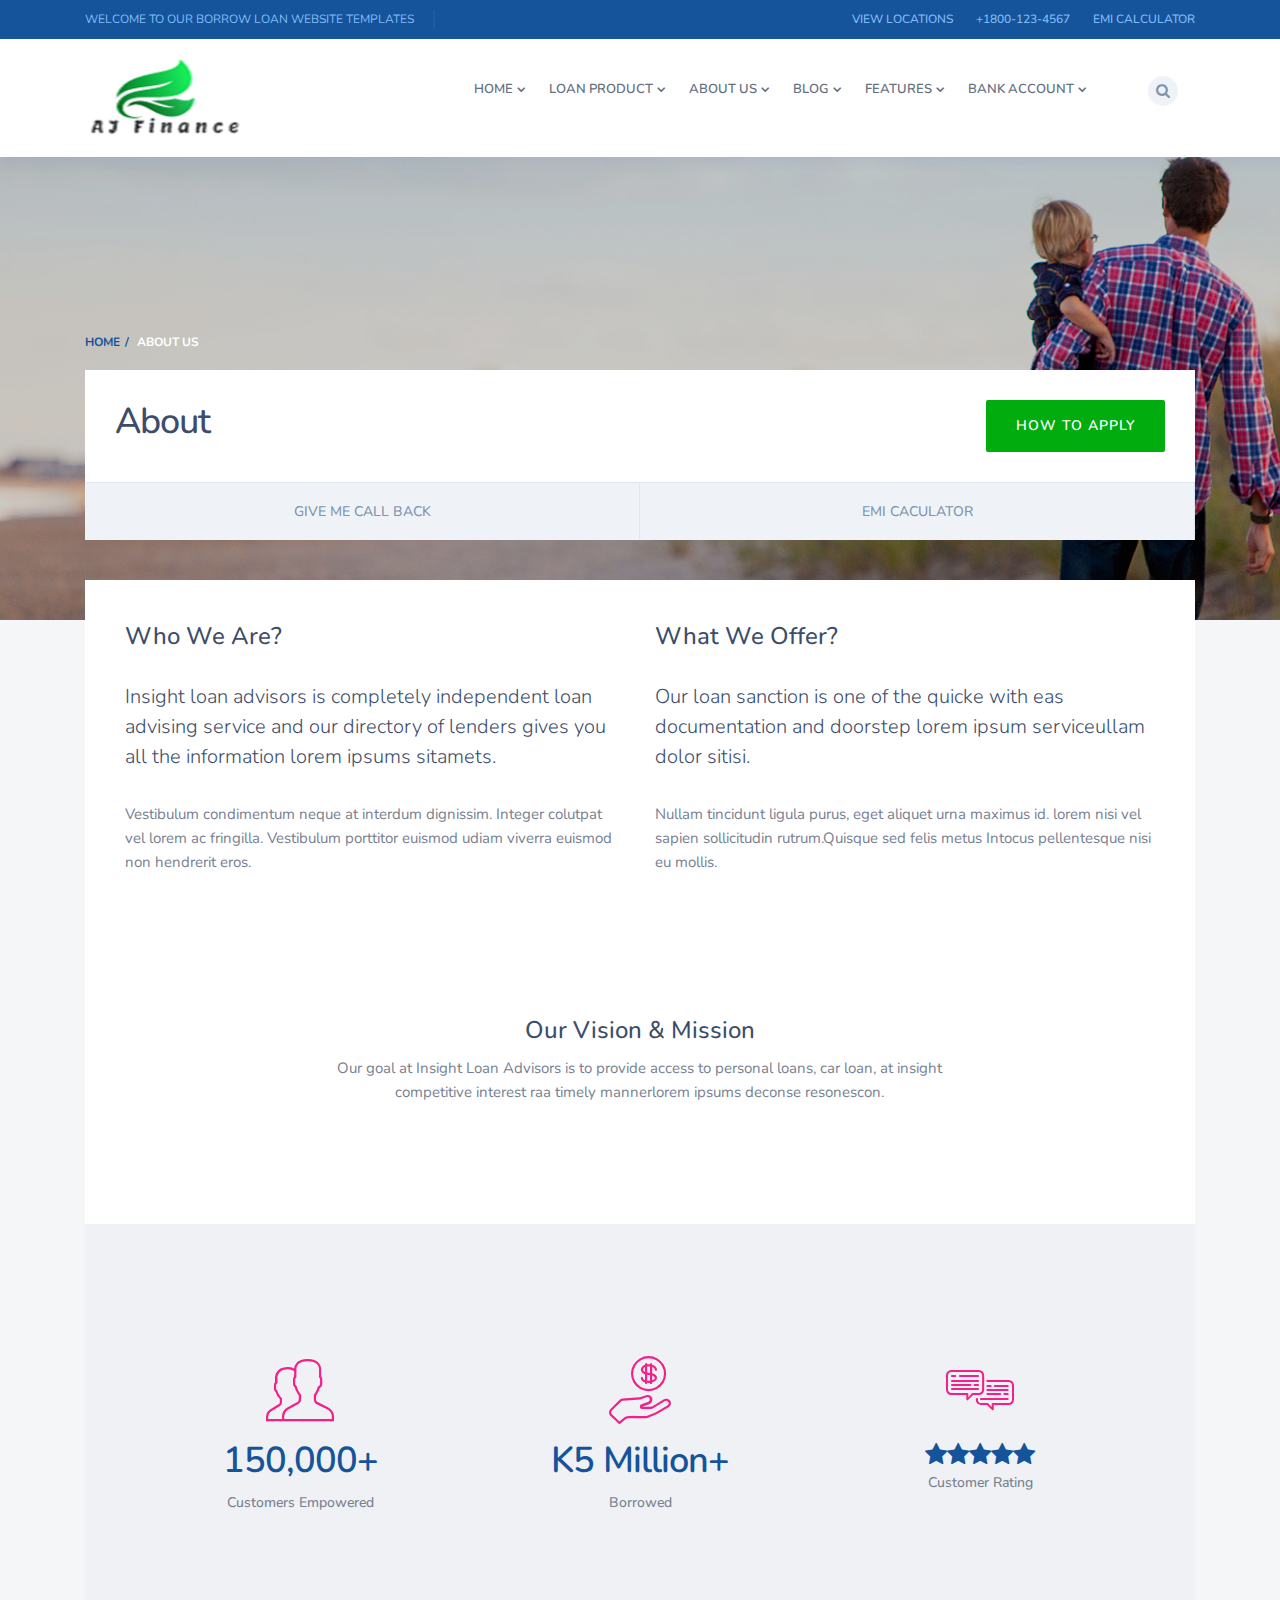
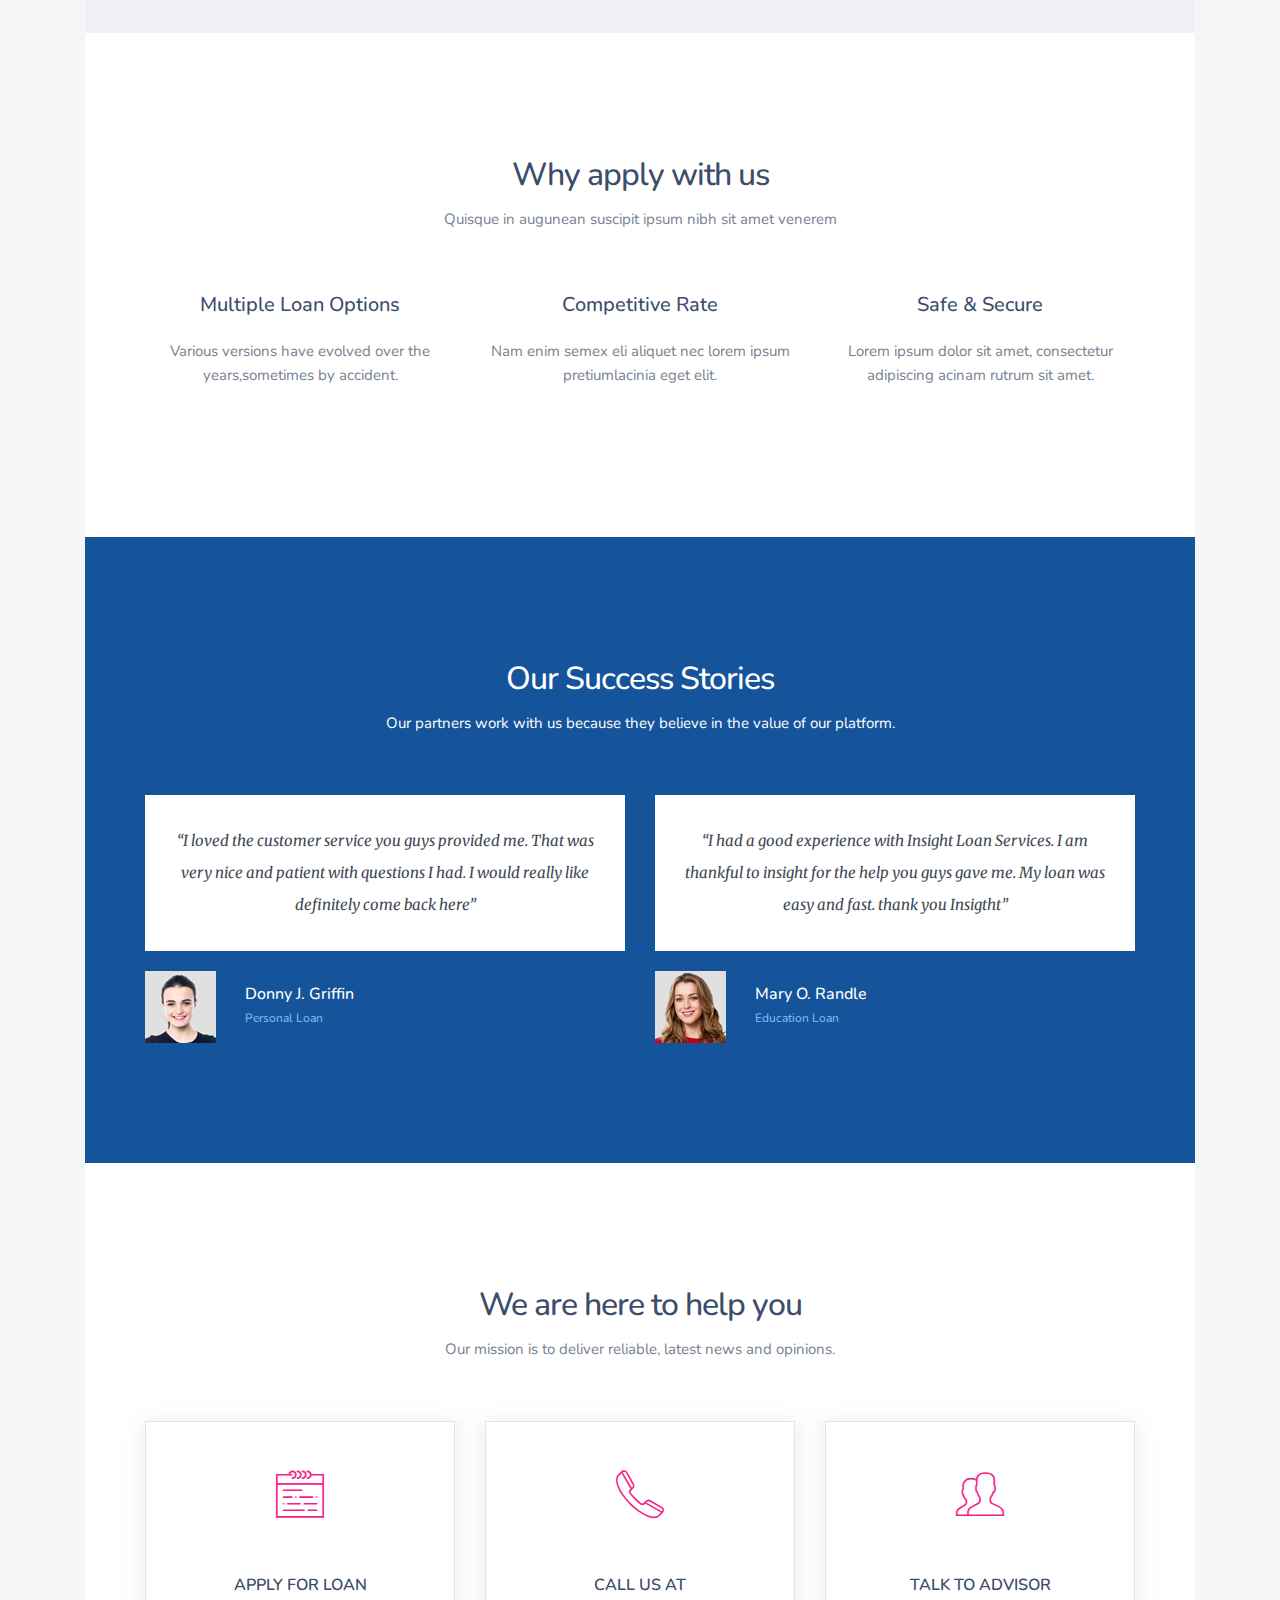
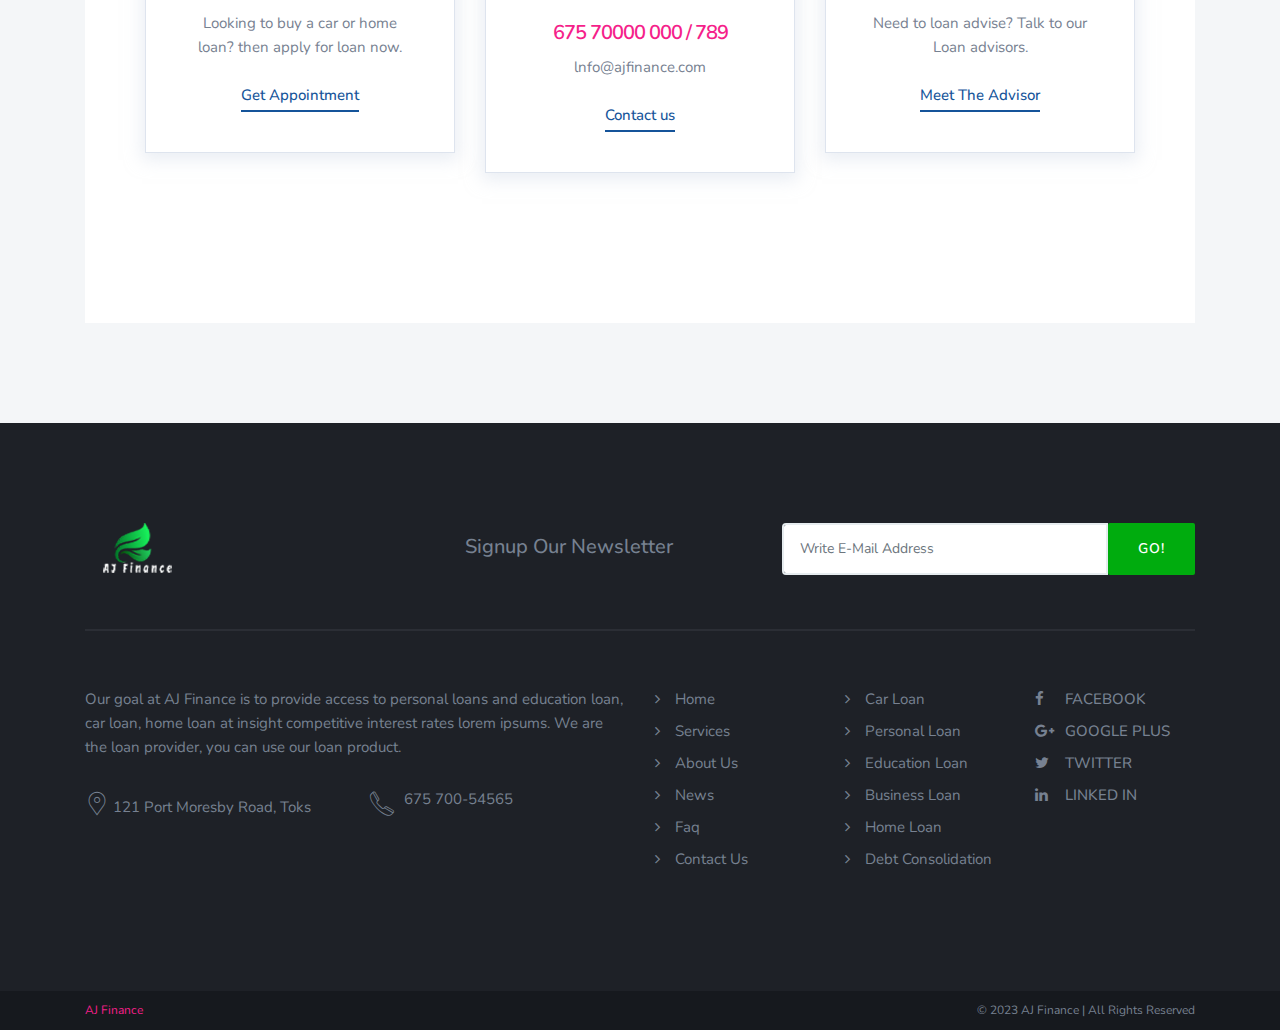
==== commit ac0dfc8d: "2:29pm 21/09/23" ====
--- a/about.html
+++ b/about.html
@@ -63,7 +63,7 @@
                 <div class="col-xl-2 col-lg-2 col-md-12 col-sm-6 col-6">
                     <!-- logo -->
                     <div class="logo">
-                        <a href="index.html"><img src="images/logo.png" alt="Borrow - Loan Company Website Template"></a>
+                        <a href="index.html"><img src="images/AJLogo.png" alt="Borrow - Loan Company Website Template"></a>
                     </div>
                 </div>
                 <!-- logo -->
@@ -73,14 +73,10 @@
                         <ul>
                             <li class="active"><a href="#" class="animsition-link">Home</a>
                                 <ul>
-                                    <li><a href="index.html" title="Home page 1" class="animsition-link">Home page 1</a></li>
-                                    <li><a href="index-1.html" title="Home page 2" class="animsition-link">Home page 2</a></li>
-                                    <li><a href="index-2.html" title="Home page 3" class="animsition-link">Home page 3</a></li>
-                                    <li><a href="index-3.html" title="Home page 4" class="animsition-link">Home page 4 
-                                     <span class="badge">New</span></a></li>
-                                    <li><a href="index-4-students-loan.html" title="students loan" class="animsition-link">Students Loan Page <span class="badge">New</span></a> </li>
+                                    <li><a href="index-1.html" title="Home page 1" class="animsition-link">Home</a></li>
+                                   <li><a href="index-4-students-loan.html" title="students loan" class="animsition-link">Students Loan Page <span class="badge">New</span></a> </li>
                                     <li><a href="index-5-business-loan.html" title="students loan" class="animsition-link">Business Loan Page<span class="badge">New</span></a></li>
-                                    <li><a href="index-6.html" title="" class="animsition-link">Home Tabbed<span class="badge">New</span></a></li>
+                                    <li><a href="index-6.html" title="" class="animsition-link">Apply Now<span class="badge">New</span></a></li>
                                     <li><a href="index-7-borrow-bank.html" title="" class="animsition-link">Bank Home Page<span class="badge">New</span></a></li>
                                 </ul>
                             </li>
@@ -274,7 +270,7 @@
                                 <div class="col-xl-4 col-lg-4 col-md-4 col-sm-4 col-4">
                                     <div class="text-center">
                                         <div class="icon"> <i class="icon-4x icon-money icon-default"></i>
-                                            <h1 class="big-title">$5 billion+</h1>
+                                            <h1 class="big-title">K5 Million+</h1>
                                             <div class="small-title">Borrowed</div>
                                         </div>
                                     </div>
@@ -387,8 +383,8 @@
                                         <div class="bg-white bg-boxshadow pinside40 outline text-center mb30">
                                             <div class="mb40"><i class="icon-phone-call icon-2x icon-default"></i></div>
                                             <h2 class="capital-title">Call us at </h2>
-                                            <h1 class="text-big">800-123-456 / 789 </h1>
-                                            <p>lnfo@loanadvisor.com</p>
+                                            <h1 class="text-big">675 70000 000 / 789 </h1>
+                                            <p>lnfo@ajfinance.com</p>
                                             <a href="#" class="btn-link">Contact us</a> </div>
                                     </div>
                                     <div class="col-xl-4 col-lg-6 col-md-6 col-sm-12 col-12">
@@ -414,7 +410,7 @@
                 <div class="col-xl-4 col-lg-4 col-md-4 col-sm-12 col-12">
                     <div class="footer-logo">
                         <!-- Footer Logo -->
-                        <img src="images/ft-logo.png" alt="Borrow - Loan Company Website Templates"> </div>
+                        <img src="images/AJLogoF.png" alt="Borrow - Loan Company Website Templates"> </div>
                     <!-- /.Footer Logo -->
                 </div>
                 <div class="col-xl-8 col-lg-8 col-md-8 col-sm-12 col-12">
@@ -445,13 +441,13 @@
                 <div class="col-xl-6 col-lg-6 col-md-6 col-sm-12 col-12">
                     <div class="widget-text mt40">
                         <!-- widget text -->
-                        <p>Our goal at Borrow Loan Company is to provide access to personal loans and education loan, car loan, home loan at insight competitive interest rates lorem ipsums. We are the loan provider, you can use our loan product.</p>
+                        <p>Our goal at AJ Finance is to provide access to personal loans and education loan, car loan, home loan at insight competitive interest rates lorem ipsums. We are the loan provider, you can use our loan product.</p>
                         <div class="row">
                             <div class="col-xl-6 col-lg-6 col-md-6 col-sm-6 col-6">
-                                <p class="address-text"><span><i class="icon-placeholder-3 icon-1x"></i> </span>3895 Sycamore Road Arlington, 97812 </p>
+                                <p class="address-text"><span><i class="icon-placeholder-3 icon-1x"></i> </span>121 Port Moresby Road, Toks </p>
                             </div>
                             <div class="col-xl-6 col-lg-6 col-md-6 col-sm-6 col-6">
-                                <p class="call-text"><span><i class="icon-phone-call icon-1x"></i></span>800-123-456</p>
+                                <p class="call-text"><span><i class="icon-phone-call icon-1x"></i></span>675 700-54565</p>
                             </div>
                         </div>
                     </div>
@@ -506,10 +502,10 @@
         <div class="container">
             <div class="row">
                 <div class="col-xl-6 col-lg-6 col-md-6 col-sm-6 col-6">
-                    <p><a target="_blank" href="https://www.templateshub.net">Templates Hub</a></p>
+                    <p><a target="_blank" href="https://www.templateshub.net">AJ Finance</a></p>
                 </div>
                 <div class="col-xl-6 col-lg-6 col-md-6 col-sm-6 col-6 text-right">
-                    <p>Terms of use | Privacy Policy</p>
+                    <p>&copy; 2023 AJ Finance | All Rights Reserved</p>
                 </div>
             </div>
         </div>
--- a/css/style.css
+++ b/css/style.css
@@ -1,4 +1,6 @@
 @charset "utf-8";
+@import url("https://fonts.googleapis.com/css2?family=Poppins:wght@200;300;400;500;600;700;800;900&display=swap");
+@import url('https://fonts.googleapis.com/css2?family=Nunito:wght@200;300;400;600;700;800&amp;display=swap');
 
 /* CSS Document */
 
@@ -59,7 +61,7 @@
 General css class
 -----------------------------------*/
 
-body { font-size: 15px; font-family: 'Poppins', sans-serif; line-height: 1.4; color: #778191; background-color: #f4f6f8; -webkit-font-smoothing: antialiased; -moz-osx-font-smoothing: grayscale; }
+body { font-size: 15px; font-family: Nunito, sans-serif; line-height: 1.4; color: #778191; background-color: #f4f6f8; -webkit-font-smoothing: antialiased; -moz-osx-font-smoothing: grayscale; }
 h1, h2, h3, h4, h5, h6 { margin: 0px 0px 10px 0px; color: #3c4d6b; font-weight: 500; }
 h1 { font-size: 32px; line-height: 44px; letter-spacing: -1px; }
 h2 { font-size: 24px; line-height: 32px; }
@@ -234,8 +236,16 @@
 ------------------------------------------*/
 
 .btn { font-size: 14px; border-radius: 2px; line-height: 12px; letter-spacing: 1px; text-transform: uppercase; padding: 20px 30px; border: none; font-weight: 600; }
-.btn-default { background-color: #f51f8a; color: #fff; border-color: #f51f8a; }
-.btn-default:hover { color: #fff; background-color: #ff389c; border-color: #ff389c; }
+.btn-default {
+    background-color: #00AC0E;
+    color: #fff;
+    border-color: #f51f8a;
+}
+.btn-default:hover {
+    color: #fff;
+    background-color: #FF6D22;
+    border-color: #ff389c;
+}
 .btn-default.focus, .btn-default:focus { color: #fff; background-color: #d5504f; border-color: #c64241; }
 .btn-primary { background-color: #15549a; color: #fff; }
 .btn-primary:hover { color: #fff; background-color: #2573cb; }
@@ -327,7 +337,9 @@
 .search-area { padding: 30px; }
 .header { background-color: #fff; padding-top: 20px; padding-bottom: 20px; position: relative; z-index: 99; -webkit-box-shadow: 0px 5px 9px 1px rgba(144, 161, 180, 0.2); box-shadow: 0px 5px 9px 1px rgba(144, 161, 180, 0.2); -moz-box-shadow: 0px 5px 9px 1px rgba(144, 161, 180, 0.2); }
 .logo { }
-.navigation-wide { background-color: #15549a }
+.navigation-wide {
+    background-color: #1FFF24
+}
 .navigation-wide #navigation { margin-top: 0px; float: left; background-color: #15549a; }
 #navigation, #navigation ul, #navigation ul li, #navigation ul li a, #navigation #menu-button { margin: 0; padding: 0; border: 0; list-style: none; line-height: 1; display: block; position: relative; -webkit-box-sizing: border-box; -moz-box-sizing: border-box; box-sizing: border-box; }
 #navigation:after, #navigation>ul:after { content: "."; display: block; clear: both; visibility: hidden; line-height: 0; height: 0; }
@@ -345,7 +357,12 @@
 /*#navigation > ul > li.has-sub > a:after {position: absolute; top: 22px; right: 11px; width: 8px; height: 2px;
 display: block; background: #dddddd; content: '';}*/
 #navigation>ul>li.has-sub>a:before { position: absolute; right: 14px; font-family: FontAwesome; content: "\f107"; -webkit-transition: all .25s ease; -moz-transition: all .25s ease; -ms-transition: all .25s ease; -o-transition: all .25s ease; transition: all .25s ease; }
-#navigation ul ul li a .badge { font-size: 10px; background: #f51f8a; padding: 1px 7px; color: #fff; }
+#navigation ul ul li a .badge {
+    font-size: 10px;
+    background-color: #009703;
+    padding: 1px 7px;
+    color: #fff;
+}
 
 /*#navigation > ul > li.has-sub:hover > a:before {top: 23px; height: 0;}*/
 #navigation ul ul { position: absolute; left: -9999px; }
@@ -686,7 +703,12 @@
 .post-caption-img img { border-radius: 3px; }
 .post-caption-content { position: absolute; bottom: 0px; padding: 27px; }
 .post-caption-block .meta { text-transform: capitalize; }
-.cta-section-app { background: url(../images/cta-img-4.jpg)no-repeat; background-size: cover; background-position-x: 50%; }
+.cta-section-app {
+    background-repeat: no-repeat;
+    background-image: url(../images/cta-img-4.png);
+    background-size: cover;
+    background-position-x: 50%;
+}
 
 
 /*---------------------------------------------------
@@ -1363,4 +1385,4 @@
   .loan-rate { font-size: 24px; }
   .widget-share { background-color: #fff; padding: 14px; position: absolute; top: 0px; right: 0px; }
   .search-nav { display: none; }
-}+}
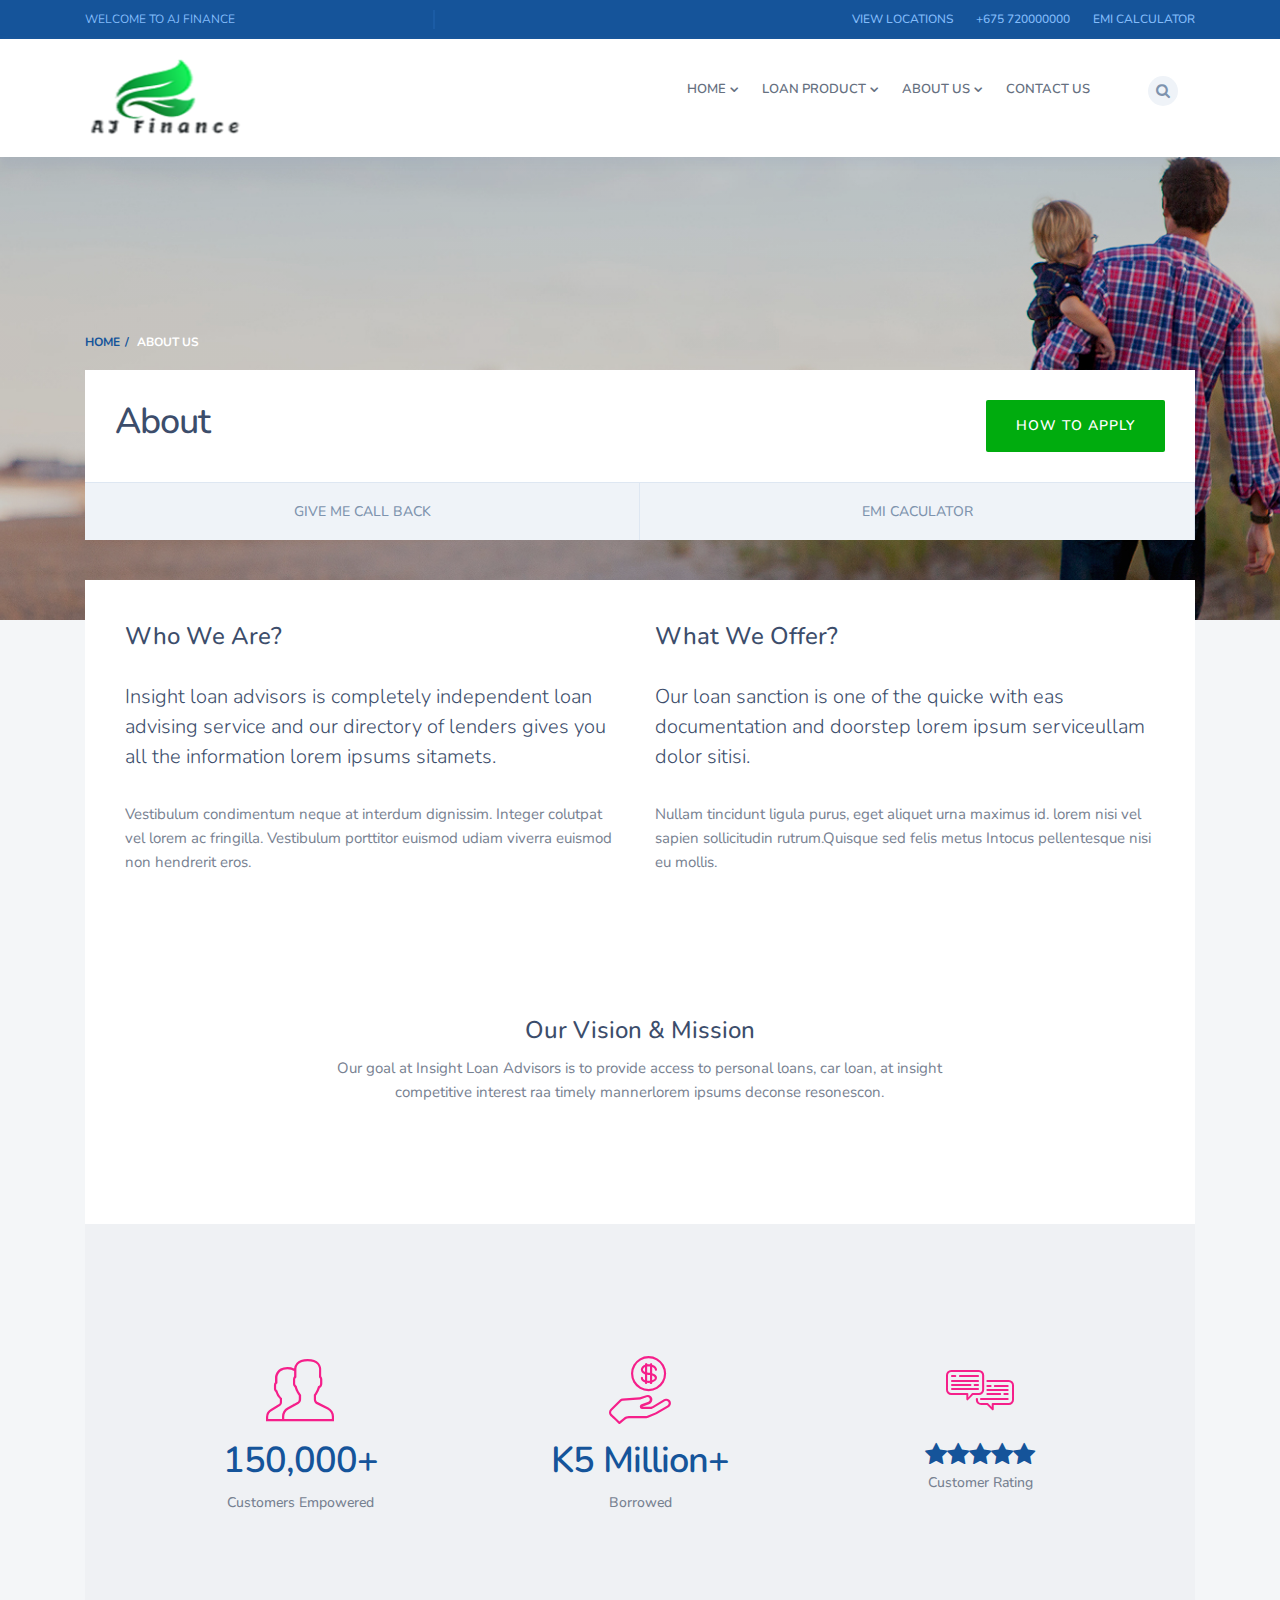
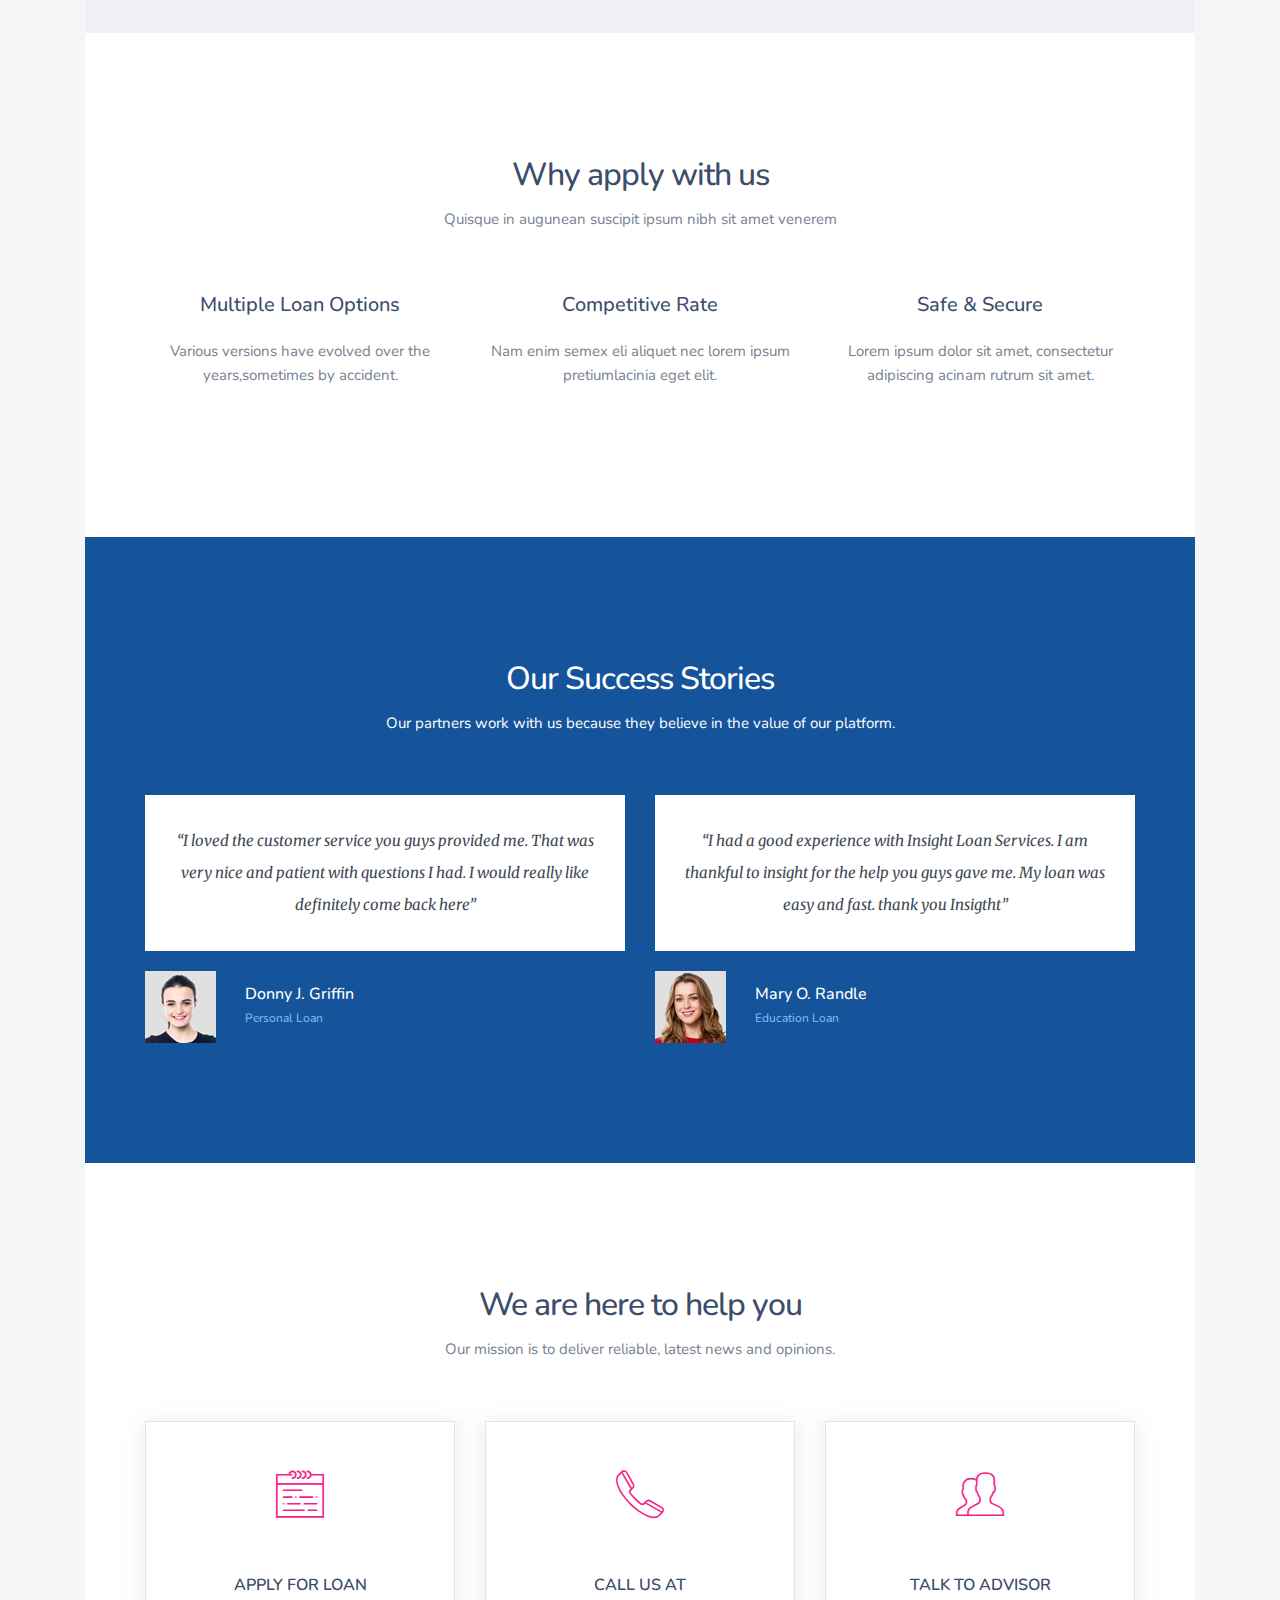
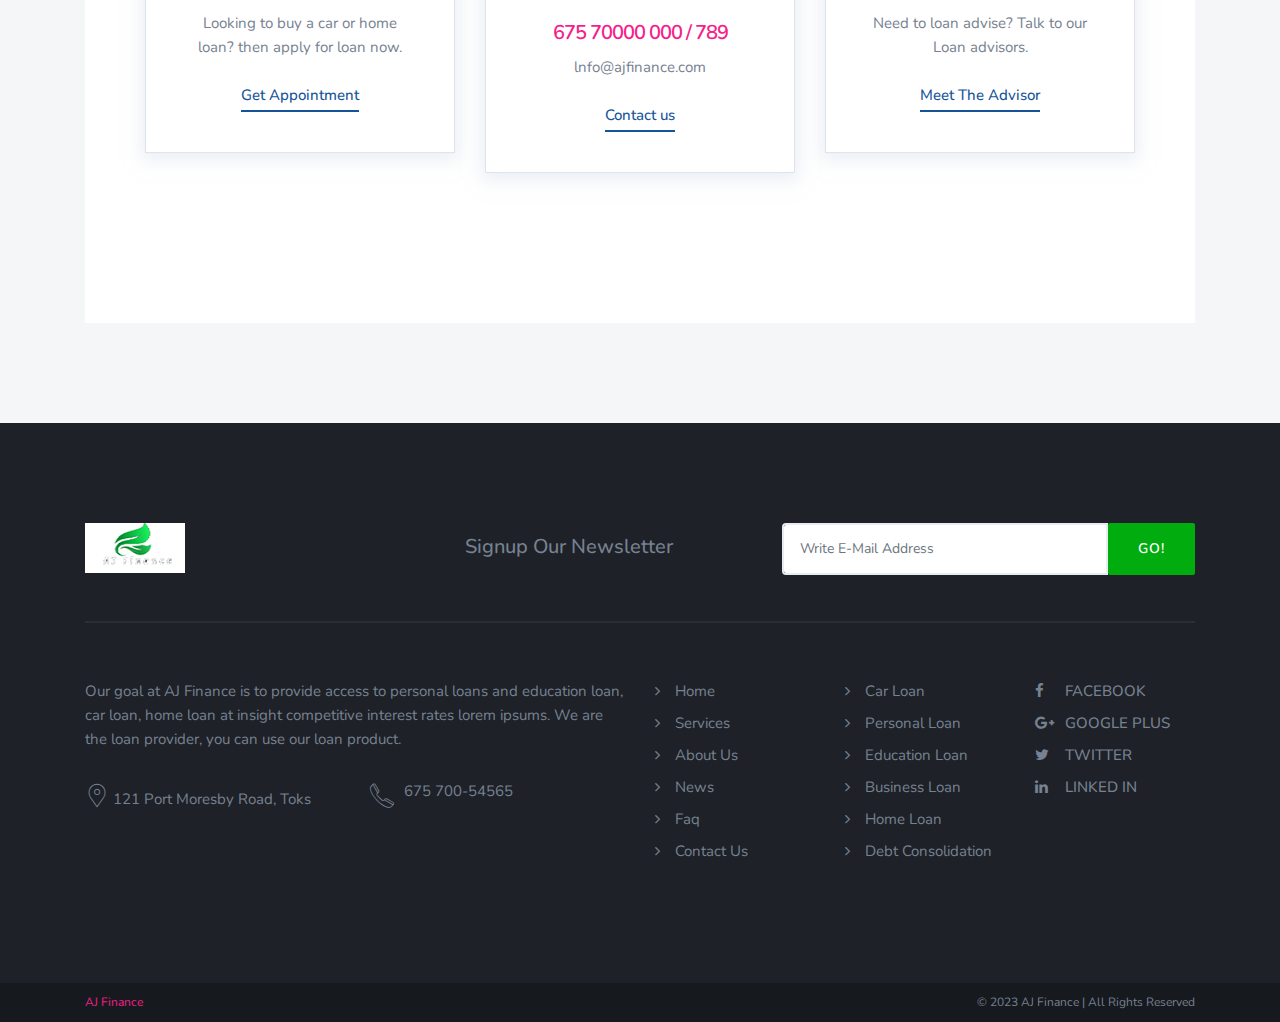
==== commit 388429e8: "1:21am 22/09/23" ====
--- a/about.html
+++ b/about.html
@@ -6,7 +6,7 @@
     <meta http-equiv="X-UA-Compatible" content="IE=edge">
     <meta name="viewport" content="width=device-width, initial-scale=1">
     <!-- The above 3 meta tags *must* come first in the head; any other head content must come *after* these tags -->
-    <title>Borrow - A Loan Company Website Templates</title>
+    <title>About</title>
     <!-- Bootstrap -->
     <link href="css/bootstrap.min.css" rel="stylesheet">
     
@@ -48,10 +48,10 @@
         <div class="container">
             <div class="row">
                 <div class="col-xl-4 col-lg-5 col-md-4 col-sm-6 col-6 d-none d-xl-block d-lg-block">
-                    <p class="mail-text">Welcome to our Borrow Loan Website Templates</p>
+                    <p class="mail-text">Welcome to AJ Finance</p>
                 </div>
                 <div class="col-xl-8 col-lg-7 col-md-12 col-sm-12 col-12 text-right">
-                    <div class="top-nav"> <span class="top-text"><a href="#">View Locations</a> </span> <span class="top-text"><a href="#">+1800-123-4567</a></span> <span class="top-text"><a href="#">EMI calculator</a></span> </div>
+                    <div class="top-nav"> <span class="top-text"><a href="#">View Locations</a> </span> <span class="top-text"><a href="#">+675 720000000</a></span> <span class="top-text"><a href="#">EMI calculator</a></span> </div>
                 </div>
             </div>
         </div>
@@ -71,23 +71,16 @@
                   <div id="navigation">
                         <!-- navigation start-->
                         <ul>
-                            <li class="active"><a href="#" class="animsition-link">Home</a>
+                            <li><a href="#" class="animsition-link">Home</a>
                                 <ul>
-                                    <li><a href="index-1.html" title="Home page 1" class="animsition-link">Home</a></li>
+                                    <li><a href="index.html" title="Home" class="animsition-link">Home</a></li>
                                    <li><a href="index-4-students-loan.html" title="students loan" class="animsition-link">Students Loan Page <span class="badge">New</span></a> </li>
                                     <li><a href="index-5-business-loan.html" title="students loan" class="animsition-link">Business Loan Page<span class="badge">New</span></a></li>
-                                    <li><a href="index-6.html" title="" class="animsition-link">Apply Now<span class="badge">New</span></a></li>
-                                    <li><a href="index-7-borrow-bank.html" title="" class="animsition-link">Bank Home Page<span class="badge">New</span></a></li>
-                                </ul>
+                                    <li><a href="index-6.html" title="" class="animsition-link">Apply<span class="badge">New</span></a></li>
+                                    </ul>
                             </li>
                             <li><a href="#" class="animsition-link">Loan Product</a>
                                 <ul>
-                                    <li><a href="#" title="Education Loan" class="animsition-link">Credit Card <span class="badge">New</span></a>
-                                        <ul>
-                                            <li><a href="credit-card-listing.html" title="Credit Card Listing" class="animsition-link">Credit Card Listing</a></li>
-                                            <li><a href="credit-card-single.html" title="Credit Card Single" class="animsition-link">Credit Card Single</a></li>
-                                        </ul>
-                                    </li>
                                     <li><a href="#" title="Lenders" class="animsition-link">Lenders <span class="badge">New</span></a>
                                         <ul>
                                             <li><a href="lender-listing.html" title="Credit Card Listing" class="animsition-link">Lenders Listing</a></li>
@@ -104,79 +97,17 @@
                                     <li><a href="education-loan.html" title="Education Loan" class="animsition-link">Education Loan Single</a></li>
                                 </ul>
                             </li>
-                            <li><a href="about.html" class="animsition-link">About us</a>
+                            <li class="active"><a href="about.html" class="animsition-link">About us</a>
                                 <ul>
                                     <li><a href="about.html" title="About us" class="animsition-link">About us</a></li>
                                     <li><a href="team.html" title="Team" class="animsition-link">Team</a></li>
+									<li><a href="blog-three-column.html" title="Blog Three Column" class="animsition-link">Blog</a></li>
                                 </ul>
                             </li>
-                            <li><a href="blog-listing.html" class="animsition-link">Blog</a>
-                                <ul>
-                                    <li><a href="blog-listing.html" title="Blog Listing" class="animsition-link">Blog Listing</a></li>
-                                    <li><a href="blog-single.html" title="Blog Single" class="animsition-link">Blog Single</a></li>
-                                    <li><a href="blog-two-column.html" title="Blog Two Column" class="animsition-link">Blog Two Column</a></li>
-                                    <li><a href="blog-three-column.html" title="Blog Three Column" class="animsition-link">Blog Three Column</a></li>
-                                </ul>
-                            </li>
-                            <li><a href="compare-loan.html" class="animsition-link">Features</a>
-                                <ul>
-                                    <li><a href="#" title="Compare Loan" class="animsition-link">Compare Page</a>
-                                        <ul>
-                                          
-                                            <li><a href="compare-credit-card.html" title="Compare Loan" class="animsition-link">Compare Credit Card</a>
-                                                <li><a href="compare-personal-loan.html" title="Compare Loan" class="animsition-link">Compare Personal</a></li>
-                                                <li><a href="compare-student-loan.html" title="Compare Loan" class="animsition-link">Compare Student Loan</a></li>
-                                                  <li><a href="compare-loan.html" title="Compare Loan" class="animsition-link">Compare Loan</a></li>
-                                        </ul>
-                                        </li>
-                                        <li><a href="#" class="animsition-link">Landing Pages</a>
-                                            <ul>
-                                                <li><a href="landing-page-car-loan.html" title="Loan Calculator" class="animsition-link">Car Loan 
-                                     <small class="highlight">Landing Page</small>
-                                     </a></li>
-                                                <li><a href="landing-page-home-loan.html" title="Loan Calculator" class="animsition-link">Home Loan 
-                                     <small class="highlight">Landing Page</small></a></li>
-                                     <li><a href="refinancing-landing-page.html" title="Refinancing Page" class="animsition-link">Refinancing Page
-                                     <small class="highlight">Landing Page</small></a></li>
-                                       <li><a href="lead-genrator-landing-page.html" title="Lead Genrator" class="animsition-link">Lead Genrator 
-                                     <small class="highlight">Landing Page</small></a></li>
-                                       <li><a href="card-landing-page.html" title="Card Landing" class="animsition-link">Card Page 
-                                     <small class="highlight">Landing Page</small></a></li>
-                                            </ul>
-                                        </li>
-                                        <li><a href="loan-calculator.html" title="Loan Calculator" class="animsition-link">Loan Calculator</a></li>
-                                        <li><a href="loan-eligibility.html" title="Loan Calculator" class="animsition-link">Loan Eligibility Cal <span class="badge">NEW</span></a></li>
-                                        <li><a href="faq.html" title="Faq" class="animsition-link">Faq page</a></li>
-                                        <li><a href="testimonial.html" title="Testimonial" class="animsition-link">Testimonial</a></li>
-                                        <li><a href="error.html" title="404 Error" class="animsition-link">404 Error</a></li>
-                                        <li><a href="gallery-filter-2.html" class="animsition-link">Gallery</a>
-                                            <ul>
-                                                <li><a href="gallery-filter-2.html" title="Filterable Gallery 2 column" class="animsition-link">Filterable Gallery 2 column</a></li>
-                                                <li><a href="gallery-filter-3.html" title="Filterable Gallery 3 column" class="animsition-link">Filterable Gallery 3 column</a></li>
-                                                <li><a href="gallery-masonry.html" title="Masonry Gallery" class="animsition-link">Masonry Gallery</a></li>
-                                                <li><a href="gallery-zoom.html" title="Zoom Gallery" class="animsition-link">Zoom Gallery</a></li>
-                                            </ul>
-                                        </li>
-                                        <li><a href="shortcodes-tabs.html" class="animsition-link">Shortcodes</a>
-                                            <ul>
-                                                <li><a href="shortcodes-tables.html" title="Table" class="animsition-link">Table</a></li>
-                                                <li><a href="shortcodes-tabs.html" title="Tab" class="animsition-link">Tab</a></li>
-                                                <li><a href="shortcodes-accordion.html" title="Accordion" class="animsition-link">Accordion</a></li>
-                                                <li><a href="shortcodes-alert.html" title="Alert" class="animsition-link">Alert</a></li>
-                                                <li><a href="shortcodes-button.html" title="Button" class="animsition-link">Button</a></li>
-                                                <li><a href="shortcodes-column.html" title="Column" class="animsition-link">Column</a></li>
-                                            </ul>
-                                        </li>
-                                        <li><a href="contact-us.html" title="Contact us" class="animsition-link">Contact us</a></li>
-                                </ul>
-                                </li>
-                                <li><a href="compare-loan.html" class="animsition-link">Bank Account</a>
-                                    <ul>
-                                        <li><a href="personal-bank-account.html" title="Bank Account" class="animsition-link">Bank Account</a></li>
-                                        <li><a href="personal-bank-saving.html" title="Bank Saving" class="animsition-link">Bank Account list</a></li>
-                                        <li><a href="borrow-account-saving.html" title="Bank Account Single" class="animsition-link">Bank Account Single</a></li>
-                                    </ul>
-                                </li>
+                                                            
+                                 <li><a href="contact-us.html" title="Contact us" class="animsition-link">Contact us</a></li>
+                                
+                                
                         </ul>
                     </div>
                     <!-- /.navigation start-->
